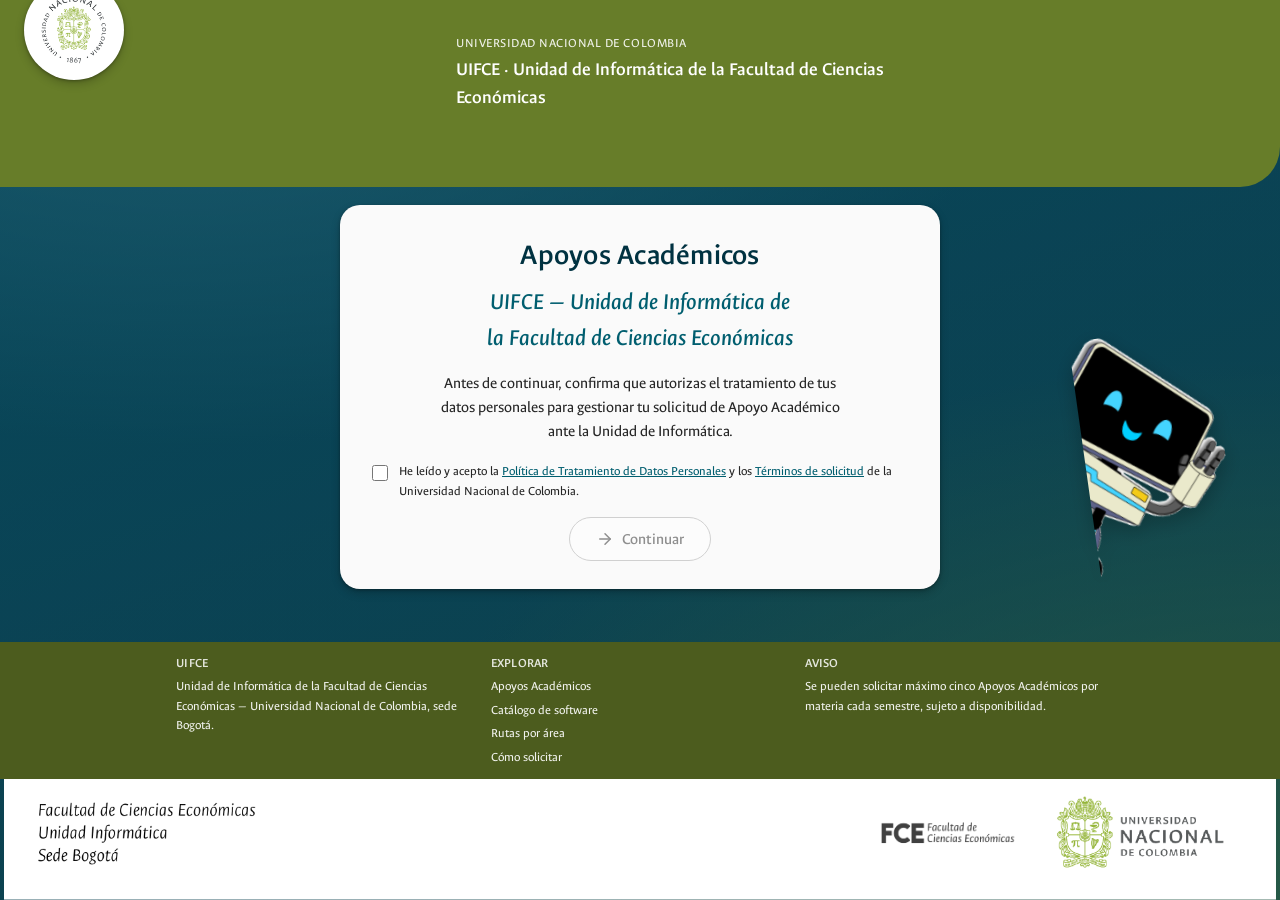
==== acceso.html @ d9b2bf28 "Sitio de Apoyos Académicos UIFCE Catálogo de 32 softwares en 9 áreas académicas, rutas por área, guí" ====
<!DOCTYPE html>
<html lang="es">
<head>
<meta charset="UTF-8">
<meta name="viewport" content="width=device-width, initial-scale=1.0">
<title>Acceso — Apoyos Académicos UIFCE</title>
<link rel="preconnect" href="https://fonts.googleapis.com">
<link href="https://fonts.googleapis.com/css2?family=Ancizar+Sans:ital,wght@0,300..700;1,300..700&display=swap" rel="stylesheet">
<link rel="stylesheet" href="acceso.css">
</head>
<body>

<div class="screen">

  <div class="bg-photo" aria-hidden="true"></div>

  <div class="header-zone">
    <div class="badge-circle">
      <img src="assets/escudo-unal.png" alt="Escudo de la Universidad Nacional de Colombia">
    </div>
    <header class="header-curve">
      <div class="header-curve-inner">
        <p class="header-kicker">Universidad Nacional de Colombia</p>
        <p class="header-name">UIFCE · Unidad de Informática de la Facultad de Ciencias Económicas</p>
      </div>
    </header>
  </div>

  <main class="card-wrap">
    <div class="card-stage">
      <img class="mascot" src="assets/uifcito.png" alt="Uifcito, la mascota de la UIFCE, saludando">
      <section class="card">
        <h1>Apoyos Académicos</h1>
        <p class="subtitle">UIFCE — Unidad de Informática de la Facultad de Ciencias Económicas</p>
        <p class="body-text">
          Antes de continuar, confirma que autorizas el tratamiento de tus datos personales
          para gestionar tu solicitud de Apoyo Académico ante la Unidad de Informática.
        </p>

        <div class="consent">
          <input type="checkbox" id="consent-checkbox">
          <label for="consent-checkbox">
            He leído y acepto la <a href="#">Política de Tratamiento de Datos Personales</a>
            y los <a href="#">Términos de solicitud</a> de la Universidad Nacional de Colombia.
          </label>
        </div>

        <button type="button" class="btn-pill" id="continue-btn" disabled>
          <svg viewBox="0 0 24 24" fill="none" stroke="currentColor" stroke-width="2" stroke-linecap="round" stroke-linejoin="round">
            <line x1="5" y1="12" x2="19" y2="12"></line>
            <polyline points="12 5 19 12 12 19"></polyline>
          </svg>
          Continuar
        </button>
      </section>
    </div>
  </main>

  <footer class="footer-login">
    <div class="footer-inner">
      <div>
        <h3>UIFCE</h3>
        <p>Unidad de Informática de la Facultad de Ciencias Económicas — Universidad Nacional de Colombia, sede Bogotá.</p>
      </div>
      <div>
        <h3>Explorar</h3>
        <ul>
          <li><a href="index.html">Apoyos Académicos</a></li>
          <li><a href="catalogo.html">Catálogo de software</a></li>
          <li><a href="rutas.html">Rutas por área</a></li>
          <li><a href="solicitar.html">Cómo solicitar</a></li>
        </ul>
      </div>
      <div>
        <h3>Aviso</h3>
        <p>Se pueden solicitar máximo cinco Apoyos Académicos por materia cada semestre, sujeto a disponibilidad.</p>
      </div>
    </div>
  </footer>

  <img class="banner-institucional" src="assets/banner-institucional.svg" alt="UIFCE — Unidad de Informática, Facultad de Ciencias Económicas, Universidad Nacional de Colombia, sede Bogotá">

</div>

<script src="acceso.js"></script>
</body>
</html>
---- acceso.css ----
/* ============================================================
   UIFCE · Apoyos Académicos — pantalla de acceso
   Sistema de tokens propio de esta pantalla (deliberadamente
   distinto del resto del sitio): réplica fiel de un lenguaje
   visual de login/landing institucional — olive + teal, tarjeta
   flotante, header curvo, insignia circular, botón píldora.
   ============================================================ */

:root {
  /* Paleta */
  --brand-olive: #677d29;
  --brand-olive-deep: #4c5c1e;
  --text-title: #003241;
  --text-subtitle: #005e6f;
  --overlay-tint: #00566f80;
  --surface-card: #fafafa;
  --surface-page: #f6f6f6;
  --border-muted: #a7a7a7;
  --text-body: #262626;

  /* Semánticos (estado, no marca) */
  --success-1: #19784b;
  --success-2: #36b377;
  --warning-1: #d49d00;
  --warning-2: #f2bf2e;
  --error-1: #aa0c00;
  --error-2: #ff1200;
  --info-1: #016d84;
  --info-2: #2bb4cb;

  --font-brand: "Ancizar Sans", "Inter", system-ui, -apple-system, "Segoe UI", sans-serif;
  --shadow-card: 0 1px 3px rgba(0, 0, 0, 0.3), 0 4px 10px rgba(0, 0, 0, 0.2);
}

* { box-sizing: border-box; }

html, body {
  margin: 0;
  min-height: 100%;
  background: var(--surface-page);
  color: var(--text-body);
  font-family: var(--font-brand);
  font-size: 16px;
  font-weight: 400;
  line-height: 1.5;
}

/* ============================================================
   Lienzo de pantalla completa
   ============================================================ */

.screen {
  position: relative;
  min-height: 100vh;
  display: flex;
  flex-direction: column;
  overflow-x: hidden;
}

/* Fondo fotográfico + overlay de color al 50% de alpha.
   Sustituye por una imagen real de campus con:
   background-image: linear-gradient(var(--overlay-tint), var(--overlay-tint)), url("tu-foto.jpg");
   Mientras tanto, un degradado en la misma paleta simula la
   atmósfera sin usar una fotografía de origen desconocido. */
.bg-photo {
  position: absolute;
  inset: 0;
  z-index: 0;
  background-image:
    linear-gradient(var(--overlay-tint), var(--overlay-tint)),
    radial-gradient(120% 90% at 15% 0%, #3a5f6b 0%, transparent 55%),
    radial-gradient(120% 100% at 100% 100%, var(--brand-olive-deep) 0%, transparent 60%),
    linear-gradient(160deg, #0d3b47 0%, #14303a 45%, #1c2b22 100%);
}

/* ============================================================
   Header curvo
   ============================================================ */

.header-zone {
  position: relative;
  z-index: 1;
}

.header-curve {
  background: var(--brand-olive);
  border-radius: 0 0 40px 0;
  padding: 34px 24px 74px;
  margin-bottom: -34px;
}

.header-curve-inner {
  max-width: 600px;
  margin: 0 auto;
  padding-left: 116px;
}

.header-kicker {
  margin: 0;
  color: #fff;
  font-size: 13px;
  font-weight: 400;
  letter-spacing: 0.04em;
  text-transform: uppercase;
  opacity: 0.9;
}

.header-name {
  margin: 2px 0 0;
  color: #fff;
  font-size: 19px;
  font-weight: 600;
}

.badge-circle {
  position: absolute;
  top: -20px;
  left: 24px;
  z-index: 3;
  width: 100px;
  height: 100px;
  background: #fff;
  border-radius: 50%;
  box-shadow: var(--shadow-card);
  display: flex;
  align-items: center;
  justify-content: center;
}

.badge-circle img {
  width: 76px;
  height: 76px;
  object-fit: contain;
}

/* ============================================================
   Tarjeta central
   ============================================================ */

.card-wrap {
  position: relative;
  z-index: 2;
  flex: 1;
  display: flex;
  align-items: center;
  justify-content: center;
  padding: 16px;
}

.card-stage {
  position: relative;
  width: 100%;
  max-width: 600px;
}

/* Uifcito, la mascota de la UIFCE: saluda anclado al borde derecho
   de la pantalla, fuera de la tarjeta, para no tapar información.
   Solo aparece cuando hay espacio de sobra a los lados (escritorio
   amplio); en tablet/móvil, donde la tarjeta ocupa casi todo el
   ancho, se oculta por completo. */
.mascot {
  display: none;
}

@media (min-width: 1024px) {
  .mascot {
    display: block;
    position: fixed;
    top: 50%;
    right: 28px;
    z-index: 3;
    width: 120px;
    height: auto;
    transform: translateY(-50%) rotate(-8deg);
    filter: drop-shadow(0 6px 10px rgba(0, 0, 0, 0.25));
  }
}

@media (min-width: 1280px) {
  .mascot {
    right: 56px;
    width: 140px;
  }
}

.card {
  width: 100%;
  max-width: 600px;
  background: var(--surface-card);
  border-radius: 20px;
  box-shadow: var(--shadow-card);
  padding: 20px;
  display: flex;
  flex-direction: column;
  align-items: center;
  gap: 12px;
  text-align: center;
}

@media (min-width: 640px) {
  .card { padding: 28px; }
}

.card h1 {
  margin: 0;
  font-size: 30px;
  font-weight: 600;
  letter-spacing: 0.25px;
  color: var(--text-title);
  text-wrap: balance;
}

.card .subtitle {
  margin: -6px 0 0;
  font-size: 24px;
  font-weight: 500;
  font-style: italic;
  color: var(--text-subtitle);
  text-wrap: balance;
}

.card p.body-text {
  margin: 4px 0 0;
  max-width: 46ch;
  font-size: 16px;
  font-weight: 400;
  line-height: 1.5;
  color: var(--text-body);
}

/* ============================================================
   Checkbox de términos
   ============================================================ */

.consent {
  width: 100%;
  margin-top: 6px;
  display: flex;
  align-items: flex-start;
  gap: 8px;
  text-align: left;
}

.consent input[type="checkbox"] {
  margin-top: 3px;
  width: 16px;
  height: 16px;
  flex: 0 0 auto;
  accent-color: var(--brand-olive);
}

.consent label {
  font-size: 13px;
  color: var(--text-body);
}

.consent a {
  color: var(--text-subtitle);
  text-decoration: underline;
}

/* ============================================================
   Botón principal (píldora)
   ============================================================ */

.btn-pill {
  margin-top: 4px;
  height: 44px;
  padding: 0 26px;
  display: inline-flex;
  align-items: center;
  justify-content: center;
  gap: 8px;
  background: #fff;
  border: 0.8px solid var(--border-muted);
  border-radius: 999px;
  color: var(--text-body);
  font-family: var(--font-brand);
  font-size: 16px;
  font-weight: 500;
  cursor: pointer;
  transition: border-color 0.15s ease, opacity 0.15s ease, transform 0.1s ease;
}

.btn-pill:hover:not(:disabled) {
  border-color: var(--brand-olive);
}

.btn-pill:active:not(:disabled) {
  transform: scale(0.98);
}

.btn-pill:disabled {
  opacity: 0.5;
  cursor: not-allowed;
}

.btn-pill svg {
  width: 18px;
  height: 18px;
  flex: 0 0 auto;
}

/* ============================================================
   Footer
   ============================================================ */

.footer-login {
  position: relative;
  z-index: 1;
  margin-top: auto;
  background: var(--brand-olive-deep);
  color: #fff;
}

.footer-inner {
  max-width: 960px;
  margin: 0 auto;
  padding: 12px 16px;
  display: grid;
  grid-template-columns: repeat(3, 1fr);
  gap: 16px;
  font-size: 13px;
  font-weight: 400;
}

.footer-inner h3 {
  margin: 0 0 4px;
  font-size: 13px;
  font-weight: 600;
  letter-spacing: 0.02em;
  text-transform: uppercase;
  opacity: 0.85;
}

.footer-inner p,
.footer-inner ul {
  margin: 0;
  opacity: 0.92;
}

.footer-inner ul {
  list-style: none;
  padding: 0;
  display: flex;
  flex-direction: column;
  gap: 4px;
}

.footer-inner a {
  color: #fff;
  text-decoration: none;
}

.footer-inner a:hover {
  text-decoration: underline;
}

/* ============================================================
   Banner institucional
   ============================================================ */

.banner-institucional {
  position: relative;
  z-index: 1;
  display: block;
  width: 100%;
  height: auto;
}

/* ============================================================
   Responsive
   ============================================================ */

@media (max-width: 640px) {
  .footer-inner {
    grid-template-columns: 1fr;
  }

  .header-curve-inner {
    padding-left: 0;
    padding-top: 56px;
  }
}
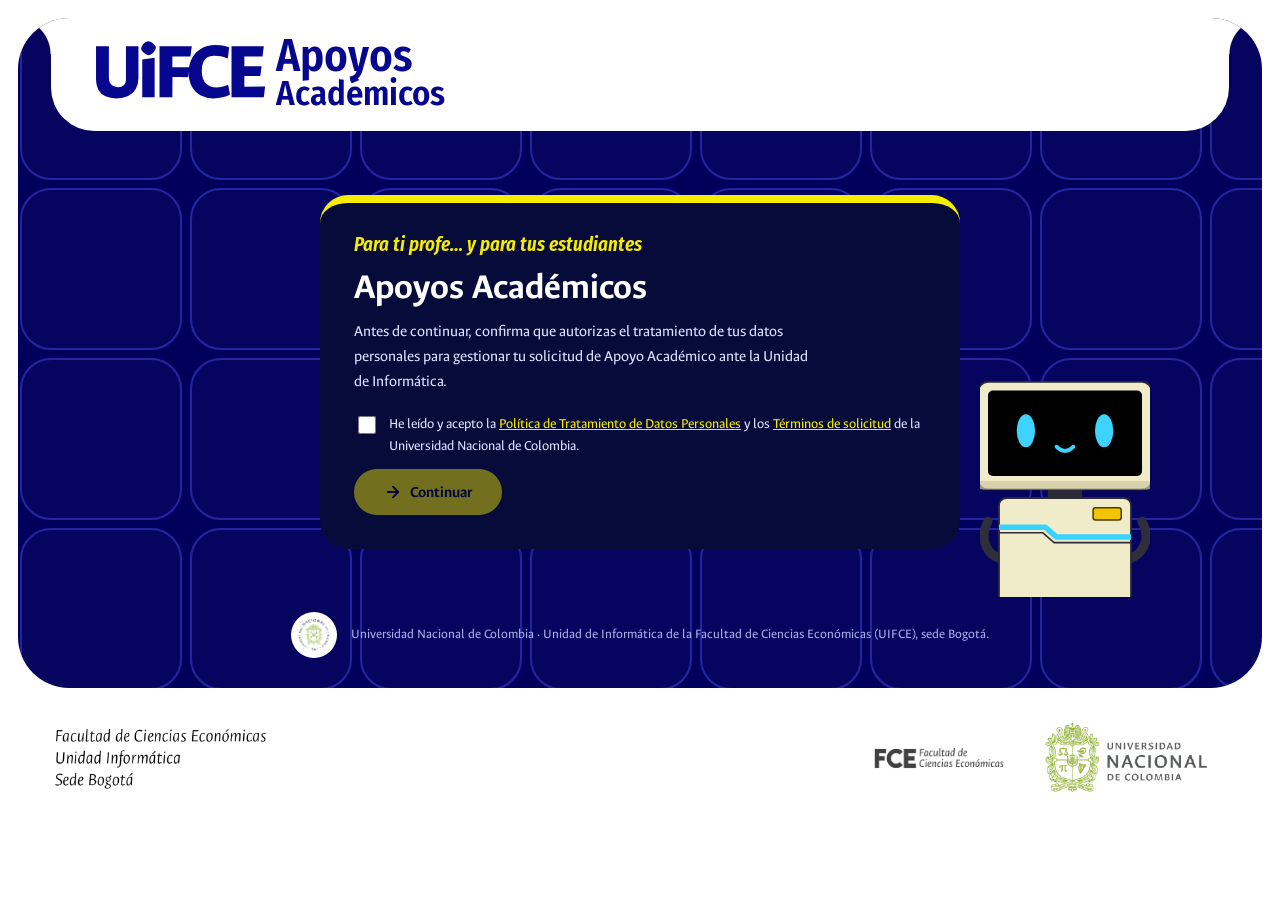
==== commit 06aa5cc0: "Rediseña el sitio con la línea gráfica de la cartelera Panel índigo con retícula, tarjetas azul noch" ====
--- a/acceso.html
+++ b/acceso.html
@@ -4,83 +4,47 @@
 <meta charset="UTF-8">
 <meta name="viewport" content="width=device-width, initial-scale=1.0">
 <title>Acceso — Apoyos Académicos UIFCE</title>
+<meta name="description" content="Acceso al sitio de Apoyos Académicos de la UIFCE.">
+<meta name="theme-color" content="#00005c">
 <link rel="preconnect" href="https://fonts.googleapis.com">
-<link href="https://fonts.googleapis.com/css2?family=Ancizar+Sans:ital,wght@0,300..700;1,300..700&display=swap" rel="stylesheet">
-<link rel="stylesheet" href="acceso.css">
+<link rel="preconnect" href="https://fonts.gstatic.com" crossorigin>
+<link href="https://fonts.googleapis.com/css2?family=Ancizar+Sans:ital,wght@0,300..700;1,300..700&family=Fira+Sans+Condensed:wght@500;600;700&family=Fira+Sans+Extra+Condensed:ital,wght@0,400;0,700;1,400;1,500;1,600;1,700&display=swap" rel="stylesheet">
+<link rel="stylesheet" href="styles.css">
 </head>
 <body>
+<div class="poster">
 
-<div class="screen">
+  <header class="poster-top" style="grid-template-columns:1fr">
+    <a class="logo-tab" href="acceso.html" aria-label="UiFCE — Apoyos Académicos">
+      <span class="logo-mark">UiFCE</span>
+      <span class="logo-sub"><span>Apoyos</span><span>Académicos</span></span>
+    </a>
+  </header>
 
-  <div class="bg-photo" aria-hidden="true"></div>
+  <main class="gate">
+    <section class="card gate-card" style="--accent:var(--yellow)">
+      <p class="kicker">Para ti profe… y para tus estudiantes</p>
+      <h1>Apoyos Académicos</h1>
+      <p class="body-text">Antes de continuar, confirma que autorizas el tratamiento de tus datos personales para gestionar tu solicitud de Apoyo Académico ante la Unidad de Informática.</p>
 
-  <div class="header-zone">
-    <div class="badge-circle">
-      <img src="assets/escudo-unal.png" alt="Escudo de la Universidad Nacional de Colombia">
-    </div>
-    <header class="header-curve">
-      <div class="header-curve-inner">
-        <p class="header-kicker">Universidad Nacional de Colombia</p>
-        <p class="header-name">UIFCE · Unidad de Informática de la Facultad de Ciencias Económicas</p>
+      <div class="consent">
+        <input type="checkbox" id="consent-checkbox">
+        <label for="consent-checkbox">He leído y acepto la <a href="#">Política de Tratamiento de Datos Personales</a> y los <a href="#">Términos de solicitud</a> de la Universidad Nacional de Colombia.</label>
       </div>
-    </header>
-  </div>
 
-  <main class="card-wrap">
-    <div class="card-stage">
-      <img class="mascot" src="assets/uifcito.png" alt="Uifcito, la mascota de la UIFCE, saludando">
-      <section class="card">
-        <h1>Apoyos Académicos</h1>
-        <p class="subtitle">UIFCE — Unidad de Informática de la Facultad de Ciencias Económicas</p>
-        <p class="body-text">
-          Antes de continuar, confirma que autorizas el tratamiento de tus datos personales
-          para gestionar tu solicitud de Apoyo Académico ante la Unidad de Informática.
-        </p>
-
-        <div class="consent">
-          <input type="checkbox" id="consent-checkbox">
-          <label for="consent-checkbox">
-            He leído y acepto la <a href="#">Política de Tratamiento de Datos Personales</a>
-            y los <a href="#">Términos de solicitud</a> de la Universidad Nacional de Colombia.
-          </label>
-        </div>
-
-        <button type="button" class="btn-pill" id="continue-btn" disabled>
-          <svg viewBox="0 0 24 24" fill="none" stroke="currentColor" stroke-width="2" stroke-linecap="round" stroke-linejoin="round">
-            <line x1="5" y1="12" x2="19" y2="12"></line>
-            <polyline points="12 5 19 12 12 19"></polyline>
-          </svg>
-          Continuar
-        </button>
-      </section>
-    </div>
+      <button type="button" class="btn-pill" id="continue-btn" disabled><svg viewBox="0 0 24 24" fill="none" stroke="currentColor" stroke-width="2.4" stroke-linecap="round" stroke-linejoin="round" aria-hidden="true"><line x1="5" y1="12" x2="19" y2="12"></line><polyline points="12 5 19 12 12 19"></polyline></svg>Continuar</button>
+    </section>
+    <div class="gate-robot" aria-hidden="true"><img src="assets/uifcito-cartelera.svg" alt=""></div>
   </main>
 
-  <footer class="footer-login">
-    <div class="footer-inner">
-      <div>
-        <h3>UIFCE</h3>
-        <p>Unidad de Informática de la Facultad de Ciencias Económicas — Universidad Nacional de Colombia, sede Bogotá.</p>
-      </div>
-      <div>
-        <h3>Explorar</h3>
-        <ul>
-          <li><a href="index.html">Apoyos Académicos</a></li>
-          <li><a href="catalogo.html">Catálogo de software</a></li>
-          <li><a href="rutas.html">Rutas por área</a></li>
-          <li><a href="solicitar.html">Cómo solicitar</a></li>
-        </ul>
-      </div>
-      <div>
-        <h3>Aviso</h3>
-        <p>Se pueden solicitar máximo cinco Apoyos Académicos por materia cada semestre, sujeto a disponibilidad.</p>
-      </div>
-    </div>
+  <footer class="panel-foot">
+    <img src="assets/escudo-unal.png" alt="Escudo de la Universidad Nacional de Colombia">
+    <p>Universidad Nacional de Colombia · Unidad de Informática de la Facultad de Ciencias Económicas (UIFCE), sede Bogotá.</p>
   </footer>
 
-  <img class="banner-institucional" src="assets/banner-institucional.svg" alt="UIFCE — Unidad de Informática, Facultad de Ciencias Económicas, Universidad Nacional de Colombia, sede Bogotá">
+</div>
 
-</div>
+<img class="banner-institucional" src="assets/banner-institucional.svg" alt="UIFCE — Unidad de Informática, Facultad de Ciencias Económicas, Universidad Nacional de Colombia, sede Bogotá">
 
 <script src="acceso.js"></script>
 </body>
--- a/styles.css
+++ b/styles.css
@@ -0,0 +1,1049 @@
+/* ============================================================
+   UIFCE · Apoyos Académicos — línea gráfica de la cartelera
+   Panel índigo con retícula de cuadros redondeados, tarjetas
+   azul noche con borde superior de color por área, pestaña blanca
+   con el logo UiFCE, textos amarillos en cursiva condensada y
+   pasos numerados en cuadros violeta. Mascota Uifcito al pie.
+   ============================================================ */
+
+:root {
+  /* Paleta de la cartelera */
+  --poster-bg: #00005c;
+  --card: #070b3a;
+  --card-hover: #0b1150;
+  --line: rgba(255, 255, 255, 0.16);
+  --yellow: #f5ec00;
+  --step: #5d5cf0;
+  --logo: #06068f;
+  --text: #ffffff;
+  --text-soft: #dadeff;
+  --text-muted: #a5abe8;
+
+  /* Un color por área académica (borde superior de cada tarjeta) */
+  --c-docencia: #17a9ea;
+  --c-analisis: #f07a3b;
+  --c-gestion: #f6c21d;
+  --c-investigacion: #10a35a;
+  --c-econometria: #e3243f;
+
+  --radius-card: 28px;
+  --radius-md: 18px;
+  --radius-full: 999px;
+
+  --ease-out-strong: cubic-bezier(0.23, 1, 0.32, 1);
+  --font-brand: "Ancizar Sans", "Inter", system-ui, -apple-system, "Segoe UI", sans-serif;
+  --font-cond: "Fira Sans Extra Condensed", "Arial Narrow", "Roboto Condensed", sans-serif;
+  --font-cond-2: "Fira Sans Condensed", "Arial Narrow", "Roboto Condensed", sans-serif;
+  --gutter: clamp(8px, 1.4vw, 20px);
+}
+
+* { box-sizing: border-box; }
+
+[hidden] { display: none !important; }
+
+html, body {
+  margin: 0;
+  min-height: 100%;
+  background: #fff;
+  color: var(--text);
+  font-family: var(--font-brand);
+  font-size: 16px;
+  line-height: 1.55;
+  text-rendering: optimizeLegibility;
+}
+
+h1, h2, h3 {
+  margin: 0;
+  font-family: var(--font-brand);
+  font-weight: 700;
+  letter-spacing: 0;
+  text-wrap: balance;
+  color: var(--text);
+}
+
+p { margin: 0; }
+
+a { color: var(--yellow); }
+
+:focus-visible {
+  outline: 3px solid var(--yellow);
+  outline-offset: 3px;
+}
+
+@media (prefers-reduced-motion: reduce) {
+  *, *::before, *::after {
+    animation-duration: 0.01ms !important;
+    transition-duration: 0.01ms !important;
+    scroll-behavior: auto !important;
+  }
+}
+
+/* ============================================================
+   Panel (la "cartelera") con retícula de cuadros redondeados
+   ============================================================ */
+
+.poster {
+  position: relative;
+  width: min(1640px, 100% - 2 * var(--gutter));
+  margin: var(--gutter) auto 0;
+  padding: 0 clamp(16px, 2.6vw, 44px) clamp(20px, 2.4vw, 32px);
+  border-radius: clamp(28px, 4vw, 60px);
+  overflow: hidden;
+  color: var(--text);
+  background-color: var(--poster-bg);
+  background-image: url("data:image/svg+xml,%3Csvg xmlns='http://www.w3.org/2000/svg' width='170' height='170'%3E%3Crect x='5' y='5' width='160' height='160' rx='30' fill='%23ffffff' fill-opacity='.02' stroke='%232d2db4' stroke-opacity='.8' stroke-width='2'/%3E%3C/svg%3E");
+  background-position: -2px -4px;
+}
+
+.poster > main {
+  position: relative;
+}
+
+/* ============================================================
+   Franja superior: tarjeta · pestaña con logo · tarjeta
+   ============================================================ */
+
+.poster-top {
+  display: grid;
+  grid-template-columns: minmax(0, 1fr) auto minmax(0, 1fr);
+  gap: clamp(16px, 2.2vw, 36px);
+  align-items: start;
+}
+
+.top-card {
+  margin-top: clamp(14px, 1.4vw, 22px);
+  padding: 18px 26px 20px;
+  background: var(--card);
+  border-radius: 26px;
+}
+
+.kicker {
+  margin: 0 0 6px;
+  font-family: var(--font-cond);
+  font-style: italic;
+  font-weight: 600;
+  font-size: clamp(1.25rem, 1.6vw, 1.55rem);
+  line-height: 1.1;
+  color: var(--yellow);
+}
+
+.top-text {
+  font-family: var(--font-cond);
+  font-style: italic;
+  font-weight: 400;
+  font-size: clamp(1.1rem, 1.35vw, 1.35rem);
+  line-height: 1.25;
+  color: var(--text);
+}
+
+.top-text strong {
+  font-weight: 700;
+  color: var(--yellow);
+}
+
+/* Pestaña blanca que cuelga del borde superior, con "orejas" cóncavas */
+.logo-tab {
+  position: relative;
+  display: flex;
+  align-items: center;
+  gap: clamp(8px, 1vw, 14px);
+  padding: clamp(10px, 1.2vw, 18px) clamp(22px, 3.2vw, 52px) clamp(14px, 1.4vw, 20px);
+  background: #fff;
+  border-radius: 0 0 clamp(32px, 3.4vw, 52px) clamp(32px, 3.4vw, 52px);
+  color: var(--logo);
+  text-decoration: none;
+}
+
+.logo-tab::before,
+.logo-tab::after {
+  content: "";
+  position: absolute;
+  top: 0;
+  width: 36px;
+  height: 36px;
+  pointer-events: none;
+}
+
+.logo-tab::before {
+  right: 100%;
+  background: radial-gradient(circle at 0 100%, transparent 35px, #fff 36px);
+}
+
+.logo-tab::after {
+  left: 100%;
+  background: radial-gradient(circle at 100% 100%, transparent 35px, #fff 36px);
+}
+
+.logo-mark {
+  font-family: var(--font-brand);
+  font-weight: 700;
+  font-size: clamp(3rem, 6.2vw, 6rem);
+  line-height: 1;
+  letter-spacing: -0.04em;
+  -webkit-text-stroke: 0.03em currentColor;
+}
+
+.logo-sub {
+  display: flex;
+  flex-direction: column;
+  font-family: var(--font-cond-2);
+  font-weight: 600;
+  line-height: 0.92;
+  color: var(--logo);
+}
+
+.logo-sub span:first-child { font-size: clamp(1.9rem, 3.5vw, 3.3rem); }
+.logo-sub span:last-child  { font-size: clamp(1.45rem, 2.7vw, 2.55rem); }
+
+/* Mini pasos (¿Cómo solicitarlo?) */
+.mini-steps {
+  display: flex;
+  flex-wrap: wrap;
+  gap: 10px 22px;
+  margin: 0;
+  padding: 0;
+  list-style: none;
+}
+
+.mini-steps li {
+  display: flex;
+  align-items: center;
+  gap: 9px;
+  font-family: var(--font-cond);
+  font-style: italic;
+  font-size: clamp(1rem, 1.2vw, 1.2rem);
+  line-height: 1.1;
+  color: var(--text);
+}
+
+.step-chip {
+  flex: 0 0 auto;
+  display: grid;
+  place-items: center;
+  width: 40px;
+  height: 40px;
+  border-radius: 9px;
+  background: var(--step);
+  color: #fff;
+  font-family: var(--font-brand);
+  font-style: normal;
+  font-weight: 700;
+  font-size: 1.7rem;
+  line-height: 1;
+}
+
+/* ============================================================
+   Navegación (pastillas)
+   ============================================================ */
+
+.pill-nav {
+  display: flex;
+  flex-wrap: wrap;
+  justify-content: center;
+  gap: 10px;
+  margin: clamp(22px, 2.6vw, 36px) 0 clamp(22px, 2.4vw, 32px);
+}
+
+.pill-nav a {
+  padding: 9px 20px;
+  border: 1px solid var(--line);
+  border-radius: var(--radius-full);
+  background: var(--card);
+  color: var(--text);
+  font-size: 0.92rem;
+  font-weight: 500;
+  text-decoration: none;
+  transition: border-color 0.15s var(--ease-out-strong), transform 0.15s var(--ease-out-strong), background-color 0.15s var(--ease-out-strong);
+}
+
+.pill-nav a:hover {
+  border-color: var(--yellow);
+  transform: translateY(-1px);
+}
+
+.pill-nav a[aria-current="page"] {
+  background: var(--yellow);
+  border-color: var(--yellow);
+  color: #05053f;
+  font-weight: 700;
+}
+
+/* ============================================================
+   Tarjeta base: azul noche + borde superior de color
+   ============================================================ */
+
+.card,
+.area-card,
+.course-card,
+.track,
+.step,
+.stat,
+.info-card,
+.page-head {
+  position: relative;
+  background: var(--card);
+  color: var(--text);
+  border-top: 8px solid var(--accent, var(--yellow));
+  border-radius: var(--radius-card);
+}
+
+/* Acento por área académica (mismo orden y colores de la cartelera) */
+[data-area="Docencia y herramientas digitales"]    { --accent: var(--c-docencia);      --accent-fg: #03102e; }
+[data-area="Análisis de datos y BI"]               { --accent: var(--c-analisis);      --accent-fg: #240c00; }
+[data-area="Gestión y sistemas empresariales"]     { --accent: var(--c-gestion);       --accent-fg: #2a2000; }
+[data-area="Investigación y escritura académica"]  { --accent: var(--c-investigacion); --accent-fg: #021a0d; }
+[data-area="Econometría y programación"]           { --accent: var(--c-econometria);   --accent-fg: #fff; }
+
+/* ============================================================
+   Encabezado de página interior
+   ============================================================ */
+
+.page-head {
+  display: flex;
+  flex-direction: column;
+  gap: 8px;
+  padding: 24px 30px 28px;
+  margin-bottom: 26px;
+}
+
+.page-head h1 {
+  font-size: clamp(1.8rem, 3.2vw, 2.7rem);
+  line-height: 1.12;
+}
+
+.page-head .kicker { margin: 0; }
+
+.page-head p:last-child {
+  max-width: 78ch;
+  color: var(--text-soft);
+}
+
+.page-head a { color: var(--yellow); text-underline-offset: 2px; }
+
+/* ============================================================
+   Tarjetas de área (inicio)
+   ============================================================ */
+
+.area-grid {
+  display: grid;
+  grid-template-columns: repeat(auto-fit, minmax(230px, 1fr));
+  gap: clamp(14px, 1.6vw, 22px);
+}
+
+.area-card {
+  display: flex;
+  flex-direction: column;
+  gap: 12px;
+  padding: 22px 24px 22px;
+  color: var(--text);
+  text-decoration: none;
+  transition: transform 0.2s var(--ease-out-strong), background-color 0.2s var(--ease-out-strong);
+}
+
+.area-card:hover {
+  transform: translateY(-4px);
+  background: var(--card-hover);
+}
+
+.area-card:active { transform: translateY(0) scale(0.99); }
+
+.area-card h2 {
+  font-size: clamp(1.3rem, 1.7vw, 1.6rem);
+  line-height: 1.15;
+}
+
+.area-card p {
+  font-size: 0.97rem;
+  line-height: 1.5;
+  color: var(--text-soft);
+}
+
+.area-link {
+  margin-top: auto;
+  padding-top: 6px;
+  font-family: var(--font-cond);
+  font-style: italic;
+  font-weight: 600;
+  font-size: 1.2rem;
+  color: var(--yellow);
+}
+
+/* ============================================================
+   Cifras
+   ============================================================ */
+
+.stats {
+  display: grid;
+  grid-template-columns: repeat(4, 1fr);
+  gap: clamp(14px, 1.6vw, 22px);
+  margin-top: clamp(22px, 2.4vw, 34px);
+}
+
+.stat:nth-child(1) { --accent: var(--c-docencia); }
+.stat:nth-child(2) { --accent: var(--c-analisis); }
+.stat:nth-child(3) { --accent: var(--c-gestion); }
+.stat:nth-child(4) { --accent: var(--c-investigacion); }
+
+.stat {
+  display: flex;
+  flex-direction: column;
+  gap: 2px;
+  padding: 16px 22px 18px;
+  border-top-width: 6px;
+}
+
+.stat-value {
+  font-variant-numeric: tabular-nums;
+  font-size: 2.2rem;
+  font-weight: 700;
+  line-height: 1.1;
+  color: var(--yellow);
+}
+
+.stat-label {
+  font-family: var(--font-cond);
+  font-style: italic;
+  font-size: 1.1rem;
+  line-height: 1.15;
+  color: var(--text-soft);
+}
+
+/* ============================================================
+   Información (qué son / quiénes / consideraciones)
+   ============================================================ */
+
+.info-section {
+  margin-top: clamp(34px, 4vw, 56px);
+}
+
+.info-section > .kicker { margin-bottom: 2px; }
+
+.info-section > h2 {
+  font-size: clamp(1.5rem, 2.4vw, 2rem);
+  margin-bottom: 18px;
+}
+
+.info-lead {
+  padding: 22px 28px 26px;
+  max-width: none;
+  color: var(--text-soft);
+}
+
+.info-grid {
+  display: grid;
+  grid-template-columns: repeat(auto-fit, minmax(300px, 1fr));
+  gap: clamp(14px, 1.6vw, 22px);
+  margin-top: clamp(14px, 1.6vw, 22px);
+}
+
+.info-card {
+  padding: 22px 26px 24px;
+}
+
+.info-card:nth-child(1) { --accent: var(--c-docencia); }
+.info-card.warn         { --accent: var(--c-gestion); }
+
+.info-card h3 {
+  margin-bottom: 8px;
+  font-size: 1.2rem;
+}
+
+.info-card p,
+.info-card ul {
+  color: var(--text-soft);
+  font-size: 0.95rem;
+}
+
+.info-card ul {
+  margin: 0;
+  padding-left: 18px;
+  display: flex;
+  flex-direction: column;
+  gap: 7px;
+}
+
+.info-card li::marker { color: var(--yellow); }
+
+.cta-row {
+  display: flex;
+  flex-wrap: wrap;
+  justify-content: center;
+  gap: 12px;
+  margin-top: clamp(28px, 3vw, 44px);
+}
+
+/* ============================================================
+   Botones (píldora)
+   ============================================================ */
+
+.btn,
+.btn-pill {
+  height: 46px;
+  padding: 0 28px;
+  display: inline-flex;
+  align-items: center;
+  justify-content: center;
+  gap: 8px;
+  border: 2px solid var(--yellow);
+  border-radius: var(--radius-full);
+  background: var(--yellow);
+  color: #05053f;
+  font-family: var(--font-brand);
+  font-size: 1rem;
+  font-weight: 700;
+  text-decoration: none;
+  white-space: nowrap;
+  cursor: pointer;
+  transition: transform 0.15s var(--ease-out-strong), background-color 0.15s ease, opacity 0.15s ease;
+}
+
+.btn:hover,
+.btn-pill:hover:not(:disabled) {
+  transform: translateY(-2px);
+  background: #fff86a;
+}
+
+.btn:active,
+.btn-pill:active:not(:disabled) { transform: scale(0.98); }
+
+.btn.ghost {
+  background: transparent;
+  border-color: rgba(255, 255, 255, 0.55);
+  color: var(--text);
+}
+
+.btn.ghost:hover {
+  background: rgba(255, 255, 255, 0.08);
+  border-color: var(--yellow);
+}
+
+.btn-pill:disabled {
+  opacity: 0.45;
+  cursor: not-allowed;
+}
+
+.btn svg,
+.btn-pill svg {
+  width: 18px;
+  height: 18px;
+  flex: 0 0 auto;
+}
+
+/* ============================================================
+   Catálogo: filtros y tarjetas de software
+   ============================================================ */
+
+.toolbar {
+  display: flex;
+  flex-wrap: wrap;
+  gap: 12px;
+}
+
+.toolbar input[type="search"],
+.toolbar select {
+  height: 46px;
+  padding: 0 20px;
+  border: 1px solid rgba(255, 255, 255, 0.35);
+  border-radius: var(--radius-full);
+  background: var(--card);
+  color: var(--text);
+  font-family: var(--font-brand);
+  font-size: 0.95rem;
+  transition: border-color 0.15s var(--ease-out-strong);
+}
+
+.toolbar input[type="search"]::placeholder { color: var(--text-muted); }
+
+.toolbar input[type="search"]:hover,
+.toolbar select:hover,
+.toolbar input[type="search"]:focus,
+.toolbar select:focus {
+  border-color: var(--yellow);
+}
+
+.toolbar input[type="search"] { flex: 1 1 260px; }
+.toolbar select { flex: 0 1 320px; }
+.toolbar select option { background: var(--card); color: var(--text); }
+
+.result-count {
+  margin: 14px 4px 0;
+  font-family: var(--font-cond);
+  font-style: italic;
+  font-size: 1.15rem;
+  color: var(--text-soft);
+}
+
+.course-grid {
+  display: grid;
+  grid-template-columns: repeat(auto-fill, minmax(310px, 1fr));
+  gap: clamp(14px, 1.6vw, 22px);
+  margin-top: 14px;
+}
+
+.course-card {
+  display: flex;
+  flex-direction: column;
+  gap: 10px;
+  padding: 20px 24px 24px;
+}
+
+.card-eyebrow {
+  margin: 0;
+  display: flex;
+  flex-wrap: wrap;
+  gap: 6px;
+  align-items: center;
+}
+
+.area-tag {
+  display: inline-flex;
+  align-items: center;
+  padding: 3px 12px;
+  border-radius: var(--radius-full);
+  background: var(--accent, var(--yellow));
+  color: var(--accent-fg, #05053f);
+  font-size: 0.73rem;
+  font-weight: 700;
+  letter-spacing: 0.01em;
+}
+
+.card-title {
+  font-size: 1.4rem;
+  line-height: 1.2;
+}
+
+.card-desc {
+  margin-top: -2px;
+  font-size: 0.92rem;
+  color: var(--text-soft);
+}
+
+.card-meta {
+  margin: 4px 0 0;
+  padding-top: 12px;
+  border-top: 1px solid var(--line);
+  display: flex;
+  flex-direction: column;
+  gap: 10px;
+}
+
+.card-meta > div {
+  display: flex;
+  flex-direction: column;
+  gap: 2px;
+  font-size: 0.9rem;
+}
+
+.card-meta dt {
+  font-family: var(--font-cond);
+  font-style: italic;
+  font-weight: 600;
+  font-size: 1.08rem;
+  line-height: 1.1;
+  color: var(--yellow);
+}
+
+.card-meta dd {
+  margin: 0;
+  color: var(--text);
+}
+
+.no-results {
+  margin-top: 28px;
+  padding: 24px;
+  text-align: center;
+  color: var(--text-soft);
+  background: var(--card);
+  border-radius: var(--radius-card);
+}
+
+/* ============================================================
+   Rutas por área
+   ============================================================ */
+
+.track-grid {
+  display: grid;
+  grid-template-columns: repeat(auto-fit, minmax(230px, 1fr));
+  gap: clamp(14px, 1.6vw, 22px);
+}
+
+.track {
+  padding: 22px 24px 26px;
+}
+
+.track-name {
+  margin-bottom: 8px;
+  font-size: clamp(1.3rem, 1.7vw, 1.6rem);
+  line-height: 1.15;
+}
+
+.track-count {
+  margin-left: 4px;
+  font-family: var(--font-cond);
+  font-style: italic;
+  font-weight: 600;
+  font-size: 1.15rem;
+  color: var(--yellow);
+}
+
+.track-desc {
+  margin-bottom: 14px;
+  font-size: 0.95rem;
+  line-height: 1.5;
+  color: var(--text-soft);
+}
+
+.track ul {
+  margin: 0;
+  padding: 14px 0 0;
+  border-top: 1px solid var(--line);
+  list-style: none;
+  display: flex;
+  flex-direction: column;
+  gap: 8px;
+}
+
+.track li {
+  display: flex;
+  align-items: center;
+  gap: 10px;
+  font-size: 0.97rem;
+  color: var(--text);
+}
+
+.track li::before {
+  content: "";
+  flex: 0 0 auto;
+  width: 9px;
+  height: 9px;
+  border-radius: 3px;
+  background: var(--accent);
+}
+
+/* ============================================================
+   Pasos (cómo solicitar)
+   ============================================================ */
+
+.steps {
+  display: flex;
+  flex-direction: column;
+  gap: clamp(14px, 1.6vw, 20px);
+}
+
+.step {
+  --accent: var(--step);
+  display: flex;
+  gap: 20px;
+  padding: 22px 28px 24px;
+}
+
+.step-num {
+  flex: 0 0 auto;
+  display: grid;
+  place-items: center;
+  width: 48px;
+  height: 48px;
+  border-radius: 11px;
+  background: var(--step);
+  color: #fff;
+  font-weight: 700;
+  font-size: 1.8rem;
+  line-height: 1;
+}
+
+.step-body h3 { font-size: 1.25rem; }
+
+.step-body p {
+  margin-top: 6px;
+  font-size: 0.97rem;
+  color: var(--text-soft);
+}
+
+.step-body ul {
+  margin: 10px 0 0;
+  padding-left: 18px;
+  display: flex;
+  flex-direction: column;
+  gap: 5px;
+  font-size: 0.95rem;
+  color: var(--text-soft);
+}
+
+.step-body li::marker { color: var(--yellow); }
+
+.step-body ul.two-col {
+  display: block;
+  columns: 2;
+  column-gap: 28px;
+}
+
+.step-body ul.two-col li { margin-bottom: 5px; break-inside: avoid; }
+
+.note {
+  margin-top: clamp(20px, 2.4vw, 30px);
+  padding: 18px 26px;
+  border: 1px solid var(--line);
+  border-radius: var(--radius-card);
+  background: var(--card);
+  font-family: var(--font-cond);
+  font-style: italic;
+  font-size: 1.15rem;
+  line-height: 1.3;
+  color: var(--text-soft);
+}
+
+/* ============================================================
+   Pie de la cartelera: dudas + ¡Solicítalo aquí!
+   ============================================================ */
+
+.poster-bottom {
+  display: grid;
+  grid-template-columns: minmax(0, 1fr) minmax(0, 1.05fr);
+  gap: clamp(16px, 2vw, 34px);
+  align-items: end;
+  margin-top: clamp(40px, 4.4vw, 72px);
+}
+
+.help-card {
+  display: flex;
+  align-items: center;
+  gap: clamp(14px, 2vw, 30px);
+  padding: 22px 28px;
+  background: var(--card);
+  border-radius: 26px;
+}
+
+.help-card .kicker {
+  flex: 0 0 clamp(150px, 14vw, 200px);
+  margin: 0;
+}
+
+.help-text {
+  font-family: var(--font-cond);
+  font-style: italic;
+  font-size: clamp(1.05rem, 1.3vw, 1.3rem);
+  line-height: 1.3;
+  color: var(--text);
+}
+
+.help-text strong { font-weight: 700; font-style: normal; }
+
+.help-text a { color: var(--text); text-underline-offset: 2px; }
+
+.cta-card {
+  position: relative;
+  display: flex;
+  align-items: center;
+  gap: clamp(14px, 1.6vw, 24px);
+  min-height: 190px;
+  padding: 24px 250px 24px 30px;
+  background: var(--card);
+  border-radius: 30px;
+}
+
+.cta-copy { flex: 1 1 auto; min-width: 0; }
+
+.cta-title {
+  font-family: var(--font-cond);
+  font-style: italic;
+  font-weight: 700;
+  font-size: clamp(2rem, 3vw, 2.8rem);
+  line-height: 1;
+  color: var(--yellow);
+}
+
+.cta-text {
+  margin-top: 8px;
+  font-family: var(--font-cond);
+  font-style: italic;
+  font-size: clamp(1rem, 1.15vw, 1.15rem);
+  line-height: 1.25;
+  color: var(--text-soft);
+}
+
+/* Recuadro blanco del QR: enlaza al formulario de solicitudes */
+.qr-box {
+  flex: 0 0 auto;
+  display: flex;
+  flex-direction: column;
+  align-items: center;
+  justify-content: center;
+  gap: 8px;
+  width: clamp(120px, 11vw, 160px);
+  aspect-ratio: 1;
+  padding: 10px;
+  border-radius: 18px;
+  background: #fff;
+  color: var(--logo);
+  font-size: 0.82rem;
+  font-weight: 700;
+  line-height: 1.2;
+  text-align: center;
+  text-decoration: none;
+  transition: transform 0.2s var(--ease-out-strong);
+}
+
+.qr-box:hover { transform: scale(1.04); }
+
+.qr-box svg {
+  width: 38px;
+  height: 38px;
+}
+
+.qr-box img {
+  width: 100%;
+  height: 100%;
+  object-fit: contain;
+}
+
+/* Uifcito: la cabeza asoma sobre la tarjeta y el cuerpo queda recortado */
+.cta-robot {
+  position: absolute;
+  right: 20px;
+  top: -52px;
+  bottom: 0;
+  width: 200px;
+  overflow: hidden;
+  border-radius: 0 0 30px 0;
+  pointer-events: none;
+}
+
+.cta-robot img {
+  display: block;
+  width: 100%;
+  height: 100%;
+}
+
+/* Cierre institucional dentro del panel */
+.panel-foot {
+  display: flex;
+  align-items: center;
+  justify-content: center;
+  gap: 14px;
+  margin-top: clamp(26px, 3vw, 40px);
+  color: var(--text-muted);
+  font-size: 0.85rem;
+  text-align: left;
+}
+
+.panel-foot img {
+  flex: 0 0 auto;
+  width: 46px;
+  height: 46px;
+  padding: 5px;
+  border-radius: 50%;
+  background: #fff;
+  object-fit: contain;
+}
+
+.panel-foot a { color: var(--text-soft); }
+
+.banner-institucional {
+  display: block;
+  width: min(1640px, 100% - 2 * var(--gutter));
+  height: auto;
+  margin: var(--gutter) auto;
+}
+
+/* ============================================================
+   Pantalla de acceso
+   ============================================================ */
+
+.gate {
+  position: relative;
+  display: flex;
+  justify-content: center;
+  padding: clamp(34px, 5vw, 70px) 0 clamp(10px, 2vw, 24px);
+}
+
+.gate-card {
+  --accent: var(--yellow);
+  position: relative;
+  width: min(100%, 640px);
+  padding: 30px 34px 34px;
+  display: flex;
+  flex-direction: column;
+  align-items: flex-start;
+  gap: 12px;
+}
+
+.gate-card h1 {
+  font-size: clamp(1.7rem, 3vw, 2.3rem);
+  line-height: 1.12;
+}
+
+.gate-card .kicker { margin: 0; }
+
+.gate-card .body-text {
+  max-width: 52ch;
+  color: var(--text-soft);
+}
+
+.consent {
+  width: 100%;
+  margin-top: 6px;
+  display: flex;
+  align-items: flex-start;
+  gap: 10px;
+  text-align: left;
+}
+
+.consent input[type="checkbox"] {
+  flex: 0 0 auto;
+  width: 18px;
+  height: 18px;
+  margin-top: 3px;
+  accent-color: var(--yellow);
+}
+
+.consent label {
+  font-size: 0.9rem;
+  color: var(--text-soft);
+}
+
+.gate-robot {
+  display: none;
+}
+
+@media (min-width: 1100px) {
+  .gate-robot {
+    display: block;
+    position: absolute;
+    right: calc(50% - 320px - 190px);
+    bottom: -24px;
+    width: 170px;
+    height: 220px;
+    overflow: hidden;
+    pointer-events: none;
+  }
+
+  .gate-robot img { display: block; width: 100%; height: 100%; }
+}
+
+/* ============================================================
+   Responsive
+   ============================================================ */
+
+@media (max-width: 1080px) {
+  .poster-top { grid-template-columns: 1fr; }
+  .logo-tab { order: -1; justify-self: center; }
+  .top-card { margin-top: 0; }
+  .poster-bottom { grid-template-columns: 1fr; gap: 64px; }
+  .stats { grid-template-columns: repeat(2, 1fr); }
+}
+
+@media (max-width: 640px) {
+  .poster { padding-left: 14px; padding-right: 14px; }
+  .logo-tab::before, .logo-tab::after { display: none; }
+  .top-card { padding: 16px 20px 18px; }
+  .page-head { padding: 20px 22px 24px; }
+  .step { flex-direction: column; gap: 12px; padding: 20px 22px 22px; }
+  .step-body ul.two-col { columns: 1; }
+  .help-card { flex-direction: column; align-items: flex-start; gap: 8px; }
+  .help-card .kicker { flex: none; }
+  .cta-card { flex-direction: column; align-items: flex-start; padding: 24px 24px 150px; }
+  .cta-robot { right: 12px; width: 150px; top: auto; height: 190px; border-radius: 0 0 30px 0; }
+  .qr-box { width: 130px; }
+  .panel-foot { flex-direction: column; text-align: center; }
+  .gate-card { padding: 24px 22px 28px; }
+}
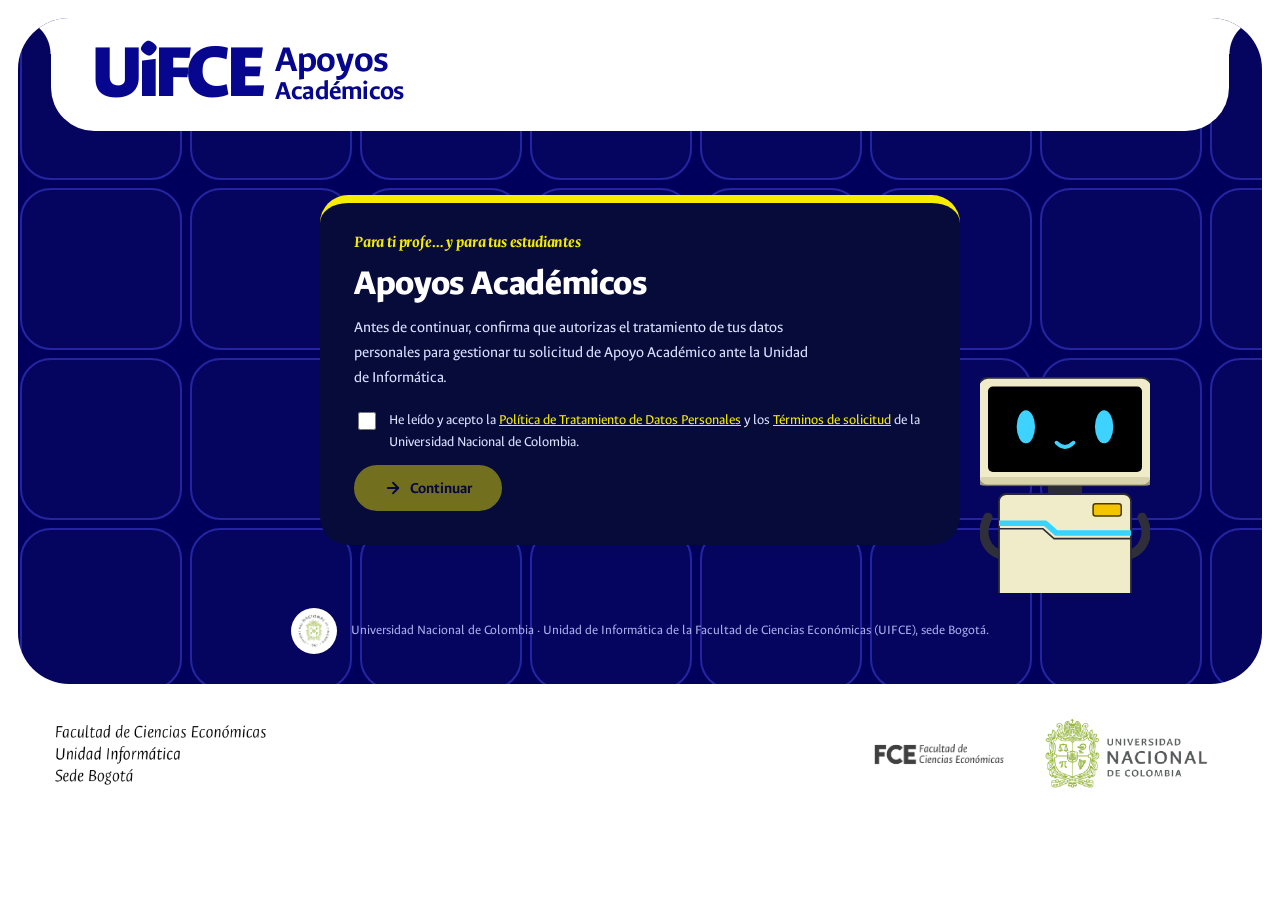
==== commit e5966f64: "Catálogo con fichas y logos, logo oficial UIFCE, paso 4 y tipografía Ancizar - Catálogo: fichas cuad" ====
--- a/acceso.html
+++ b/acceso.html
@@ -8,7 +8,7 @@
 <meta name="theme-color" content="#00005c">
 <link rel="preconnect" href="https://fonts.googleapis.com">
 <link rel="preconnect" href="https://fonts.gstatic.com" crossorigin>
-<link href="https://fonts.googleapis.com/css2?family=Ancizar+Sans:ital,wght@0,300..700;1,300..700&family=Fira+Sans+Condensed:wght@500;600;700&family=Fira+Sans+Extra+Condensed:ital,wght@0,400;0,700;1,400;1,500;1,600;1,700&display=swap" rel="stylesheet">
+<link href="https://fonts.googleapis.com/css2?family=Ancizar+Sans:ital,wght@0,100..900;1,100..900&family=Ancizar+Serif:ital,wght@1,300..900&display=swap" rel="stylesheet">
 <link rel="stylesheet" href="styles.css">
 </head>
 <body>
@@ -16,8 +16,8 @@
 
   <header class="poster-top" style="grid-template-columns:1fr">
     <a class="logo-tab" href="acceso.html" aria-label="UiFCE — Apoyos Académicos">
-      <span class="logo-mark">UiFCE</span>
-      <span class="logo-sub"><span>Apoyos</span><span>Académicos</span></span>
+      <span class="tab-face tab-title"><span class="logo-mark">UiFCE</span><span class="logo-sub"><span>Apoyos</span><span>Académicos</span></span></span>
+      <span class="tab-face tab-official" role="img" aria-label="Logo oficial de la UIFCE: Unidad de Informática de la Facultad de Ciencias Económicas"></span>
     </a>
   </header>
 
--- a/styles.css
+++ b/styles.css
@@ -4,6 +4,8 @@
    azul noche con borde superior de color por área, pestaña blanca
    con el logo UiFCE, textos amarillos en cursiva condensada y
    pasos numerados en cuadros violeta. Mascota Uifcito al pie.
+   Tipografía: Ancizar Sans (texto, títulos, logo) y Ancizar Serif
+   itálica (textos amarillos y de apoyo).
    ============================================================ */
 
 :root {
@@ -32,8 +34,7 @@
 
   --ease-out-strong: cubic-bezier(0.23, 1, 0.32, 1);
   --font-brand: "Ancizar Sans", "Inter", system-ui, -apple-system, "Segoe UI", sans-serif;
-  --font-cond: "Fira Sans Extra Condensed", "Arial Narrow", "Roboto Condensed", sans-serif;
-  --font-cond-2: "Fira Sans Condensed", "Arial Narrow", "Roboto Condensed", sans-serif;
+  --font-accent: "Ancizar Serif", Georgia, serif;
   --gutter: clamp(8px, 1.4vw, 20px);
 }
 
@@ -119,7 +120,7 @@
 
 .kicker {
   margin: 0 0 6px;
-  font-family: var(--font-cond);
+  font-family: var(--font-accent);
   font-style: italic;
   font-weight: 600;
   font-size: clamp(1.25rem, 1.6vw, 1.55rem);
@@ -128,7 +129,7 @@
 }
 
 .top-text {
-  font-family: var(--font-cond);
+  font-family: var(--font-accent);
   font-style: italic;
   font-weight: 400;
   font-size: clamp(1.1rem, 1.35vw, 1.35rem);
@@ -144,14 +145,54 @@
 /* Pestaña blanca que cuelga del borde superior, con "orejas" cóncavas */
 .logo-tab {
   position: relative;
-  display: flex;
-  align-items: center;
-  gap: clamp(8px, 1vw, 14px);
+  display: grid;
   padding: clamp(10px, 1.2vw, 18px) clamp(22px, 3.2vw, 52px) clamp(14px, 1.4vw, 20px);
   background: #fff;
   border-radius: 0 0 clamp(32px, 3.4vw, 52px) clamp(32px, 3.4vw, 52px);
   color: var(--logo);
   text-decoration: none;
+}
+
+/* La pestaña alterna entre el título y el logo oficial de la UIFCE */
+.tab-face {
+  grid-area: 1 / 1;
+  display: flex;
+  align-items: center;
+  gap: clamp(8px, 1vw, 14px);
+}
+
+.tab-title { animation: tab-title 12s ease-in-out infinite; }
+
+.tab-official {
+  position: relative;
+  opacity: 0;
+  animation: tab-official 12s ease-in-out infinite;
+}
+
+.tab-official::before {
+  content: "";
+  position: absolute;
+  inset: calc(-1 * clamp(6px, 0.9vw, 14px)) -8px calc(-1 * clamp(8px, 1vw, 16px));
+  background: var(--logo);
+  -webkit-mask: url("assets/logo-uifce.png") center / contain no-repeat;
+  mask: url("assets/logo-uifce.png") center / contain no-repeat;
+}
+
+@keyframes tab-title {
+  0%, 42% { opacity: 1; }
+  50%, 92% { opacity: 0; }
+  100% { opacity: 1; }
+}
+
+@keyframes tab-official {
+  0%, 42% { opacity: 0; }
+  50%, 92% { opacity: 1; }
+  100% { opacity: 0; }
+}
+
+@media (prefers-reduced-motion: reduce) {
+  .tab-title, .tab-official { animation: none !important; }
+  .tab-official { opacity: 0; }
 }
 
 .logo-tab::before,
@@ -186,7 +227,7 @@
 .logo-sub {
   display: flex;
   flex-direction: column;
-  font-family: var(--font-cond-2);
+  font-family: var(--font-brand);
   font-weight: 600;
   line-height: 0.92;
   color: var(--logo);
@@ -197,9 +238,9 @@
 
 /* Mini pasos (¿Cómo solicitarlo?) */
 .mini-steps {
-  display: flex;
-  flex-wrap: wrap;
-  gap: 10px 22px;
+  display: grid;
+  grid-template-columns: repeat(2, minmax(0, 1fr));
+  gap: 12px 22px;
   margin: 0;
   padding: 0;
   list-style: none;
@@ -209,7 +250,7 @@
   display: flex;
   align-items: center;
   gap: 9px;
-  font-family: var(--font-cond);
+  font-family: var(--font-accent);
   font-style: italic;
   font-size: clamp(1rem, 1.2vw, 1.2rem);
   line-height: 1.1;
@@ -274,7 +315,6 @@
 
 .card,
 .area-card,
-.course-card,
 .track,
 .step,
 .stat,
@@ -361,7 +401,7 @@
 .area-link {
   margin-top: auto;
   padding-top: 6px;
-  font-family: var(--font-cond);
+  font-family: var(--font-accent);
   font-style: italic;
   font-weight: 600;
   font-size: 1.2rem;
@@ -401,7 +441,7 @@
 }
 
 .stat-label {
-  font-family: var(--font-cond);
+  font-family: var(--font-accent);
   font-style: italic;
   font-size: 1.1rem;
   line-height: 1.15;
@@ -567,24 +607,171 @@
 
 .result-count {
   margin: 14px 4px 0;
-  font-family: var(--font-cond);
+  font-family: var(--font-accent);
   font-style: italic;
   font-size: 1.15rem;
   color: var(--text-soft);
 }
 
-.course-grid {
+/* Grupos por área + fichas cuadradas (marco amarillo, logo y nombre) */
+.course-group + .course-group { margin-top: clamp(30px, 3.4vw, 48px); }
+
+.group-title {
+  margin: 22px 0 16px;
+  font-size: clamp(1.3rem, 2vw, 1.7rem);
+  line-height: 1.15;
+}
+
+.group-title::before {
+  content: "";
+  display: inline-block;
+  margin-right: 12px;
+  vertical-align: -1px;
+  width: 16px;
+  height: 16px;
+  border-radius: 5px;
+  background: var(--accent);
+}
+
+.group-count {
+  font-family: var(--font-accent);
+  font-style: italic;
+  font-weight: 600;
+  font-size: 1.2rem;
+  color: var(--yellow);
+}
+
+.tile-grid {
   display: grid;
-  grid-template-columns: repeat(auto-fill, minmax(310px, 1fr));
+  grid-template-columns: repeat(auto-fill, minmax(190px, 1fr));
   gap: clamp(14px, 1.6vw, 22px);
-  margin-top: 14px;
-}
-
-.course-card {
+}
+
+.sw-tile {
+  display: flex;
+  flex-direction: column;
+  align-items: center;
+  justify-content: center;
+  gap: clamp(6px, 0.9vw, 12px);
+  width: 100%;
+  aspect-ratio: 1;
+  padding: clamp(8px, 1vw, 14px) clamp(8px, 1vw, 14px) clamp(12px, 1.4vw, 18px);
+  border: clamp(8px, 1vw, 13px) solid var(--yellow);
+  border-radius: clamp(24px, 2.6vw, 36px);
+  background: var(--poster-bg);
+  color: var(--text);
+  font: inherit;
+  cursor: pointer;
+  transition: transform 0.2s var(--ease-out-strong), box-shadow 0.2s var(--ease-out-strong);
+}
+
+.sw-tile:hover {
+  transform: translateY(-4px);
+  box-shadow: 0 10px 26px rgba(245, 236, 0, 0.28);
+}
+
+.sw-tile:active { transform: scale(0.98); }
+
+.sw-logo {
+  flex: 1 1 0;
+  min-height: 0;
+  width: 100%;
+  display: grid;
+  place-items: center;
+}
+
+.sw-logo img {
+  max-width: 62%;
+  max-height: 100%;
+  object-fit: contain;
+  border-radius: 10%;
+}
+
+/* Logos apaisados (suite de iconos) */
+.sw-logo img[src*="gworkspace"] { max-width: 88%; }
+
+.sw-name {
+  min-height: 2.2em;
+  display: flex;
+  align-items: center;
+  justify-content: center;
+  font-size: clamp(1rem, 1.45vw, 1.3rem);
+  font-weight: 700;
+  line-height: 1.1;
+  text-align: center;
+  text-wrap: balance;
+}
+
+/* Detalle del software (se abre al presionar la ficha) */
+.sw-dialog {
+  width: min(660px, calc(100% - 28px));
+  max-height: min(88vh, 780px);
+  padding: 0;
+  border: 0;
+  border-top: 8px solid var(--accent, var(--yellow));
+  border-radius: var(--radius-card);
+  background: var(--card);
+  color: var(--text);
+  overflow: auto;
+}
+
+.sw-dialog::backdrop {
+  background: rgba(0, 0, 40, 0.74);
+  backdrop-filter: blur(3px);
+}
+
+.dlg-head {
+  display: flex;
+  align-items: center;
+  gap: 16px;
+  padding: 20px 22px 12px 24px;
+}
+
+.dlg-logo {
+  flex: 0 0 auto;
+  display: grid;
+  place-items: center;
+  width: 78px;
+  height: 78px;
+  padding: 10px;
+  border: 5px solid var(--yellow);
+  border-radius: 20px;
+  background: var(--poster-bg);
+}
+
+.dlg-logo img {
+  max-width: 100%;
+  max-height: 100%;
+  object-fit: contain;
+}
+
+.dlg-title { flex: 1 1 auto; min-width: 0; }
+
+.dlg-close {
+  flex: 0 0 auto;
+  align-self: flex-start;
+  width: 40px;
+  height: 40px;
+  border: 1px solid var(--line);
+  border-radius: 50%;
+  background: transparent;
+  color: var(--text);
+  font-size: 1.6rem;
+  line-height: 1;
+  cursor: pointer;
+  transition: border-color 0.15s ease, background-color 0.15s ease;
+}
+
+.dlg-close:hover {
+  border-color: var(--yellow);
+  background: rgba(255, 255, 255, 0.08);
+}
+
+.dlg-body {
   display: flex;
   flex-direction: column;
   gap: 10px;
-  padding: 20px 24px 24px;
+  padding: 4px 24px 26px;
 }
 
 .card-eyebrow {
@@ -608,7 +795,7 @@
 }
 
 .card-title {
-  font-size: 1.4rem;
+  font-size: 1.5rem;
   line-height: 1.2;
 }
 
@@ -635,7 +822,7 @@
 }
 
 .card-meta dt {
-  font-family: var(--font-cond);
+  font-family: var(--font-accent);
   font-style: italic;
   font-weight: 600;
   font-size: 1.08rem;
@@ -679,7 +866,7 @@
 
 .track-count {
   margin-left: 4px;
-  font-family: var(--font-cond);
+  font-family: var(--font-accent);
   font-style: italic;
   font-weight: 600;
   font-size: 1.15rem;
@@ -709,6 +896,15 @@
   gap: 10px;
   font-size: 0.97rem;
   color: var(--text);
+}
+
+.track ul.with-logos li::before { display: none; }
+
+.mini-logo {
+  flex: 0 0 auto;
+  width: 36px;
+  height: 26px;
+  object-fit: contain;
 }
 
 .track li::before {
@@ -785,7 +981,7 @@
   border: 1px solid var(--line);
   border-radius: var(--radius-card);
   background: var(--card);
-  font-family: var(--font-cond);
+  font-family: var(--font-accent);
   font-style: italic;
   font-size: 1.15rem;
   line-height: 1.3;
@@ -819,7 +1015,7 @@
 }
 
 .help-text {
-  font-family: var(--font-cond);
+  font-family: var(--font-accent);
   font-style: italic;
   font-size: clamp(1.05rem, 1.3vw, 1.3rem);
   line-height: 1.3;
@@ -844,7 +1040,7 @@
 .cta-copy { flex: 1 1 auto; min-width: 0; }
 
 .cta-title {
-  font-family: var(--font-cond);
+  font-family: var(--font-accent);
   font-style: italic;
   font-weight: 700;
   font-size: clamp(2rem, 3vw, 2.8rem);
@@ -854,7 +1050,7 @@
 
 .cta-text {
   margin-top: 8px;
-  font-family: var(--font-cond);
+  font-family: var(--font-accent);
   font-style: italic;
   font-size: clamp(1rem, 1.15vw, 1.15rem);
   line-height: 1.25;
@@ -1026,6 +1222,7 @@
 
 @media (max-width: 1080px) {
   .poster-top { grid-template-columns: 1fr; }
+  .mini-steps { grid-template-columns: repeat(4, minmax(0, 1fr)); }
   .logo-tab { order: -1; justify-self: center; }
   .top-card { margin-top: 0; }
   .poster-bottom { grid-template-columns: 1fr; gap: 64px; }
@@ -1035,6 +1232,7 @@
 @media (max-width: 640px) {
   .poster { padding-left: 14px; padding-right: 14px; }
   .logo-tab::before, .logo-tab::after { display: none; }
+  .mini-steps { grid-template-columns: repeat(2, minmax(0, 1fr)); }
   .top-card { padding: 16px 20px 18px; }
   .page-head { padding: 20px 22px 24px; }
   .step { flex-direction: column; gap: 12px; padding: 20px 22px 22px; }
@@ -1046,4 +1244,44 @@
   .qr-box { width: 130px; }
   .panel-foot { flex-direction: column; text-align: center; }
   .gate-card { padding: 24px 22px 28px; }
-}
+  .tile-grid { grid-template-columns: repeat(2, 1fr); gap: 12px; }
+  .sw-name { font-size: 0.95rem; }
+  .dlg-head { padding: 16px 16px 8px; gap: 12px; }
+  .dlg-logo { width: 60px; height: 60px; border-width: 4px; }
+  .dlg-body { padding: 4px 16px 22px; }
+}
+
+/* ============================================================
+   Tipografía — Ancizar Sans + Ancizar Serif itálica
+   ============================================================ */
+
+h1, h2, h3 { font-weight: 800; letter-spacing: -0.01em; }
+
+/* Logo de la pestaña: peso máximo en lugar del trazo artificial */
+.logo-mark { font-weight: 900; -webkit-text-stroke: 0; letter-spacing: -0.045em; }
+.logo-sub { font-family: var(--font-brand); font-weight: 700; line-height: 0.95; letter-spacing: -0.02em; }
+.logo-sub span:first-child { font-size: clamp(1.6rem, 3vw, 2.9rem); }
+.logo-sub span:last-child  { font-size: clamp(1.15rem, 2.15vw, 2.05rem); }
+
+/* Textos de apoyo de la cartelera: cursiva en la misma familia */
+.kicker, .top-text, .mini-steps li, .stat-label, .area-link, .help-text,
+.cta-title, .cta-text, .note, .result-count, .card-meta dt, .group-count, .track-count {
+  font-family: var(--font-accent);
+  font-style: italic;
+  letter-spacing: -0.01em;
+}
+
+.kicker { font-weight: 700; font-size: clamp(1.05rem, 1.3vw, 1.3rem); }
+.top-text { font-weight: 400; font-size: clamp(0.95rem, 1.1vw, 1.1rem); line-height: 1.35; }
+.top-text strong { font-weight: 700; }
+.mini-steps li { font-weight: 500; font-size: clamp(0.82rem, 0.95vw, 0.95rem); line-height: 1.15; }
+.stat-label { font-weight: 500; font-size: 0.9rem; }
+.area-link { font-weight: 700; font-size: 1rem; }
+.help-text { font-weight: 400; font-size: clamp(0.9rem, 1.05vw, 1.02rem); line-height: 1.4; }
+.help-text strong { font-weight: 700; font-style: italic; }
+.cta-title { font-weight: 800; font-size: clamp(1.6rem, 2.4vw, 2.3rem); }
+.cta-text { font-weight: 400; font-size: clamp(0.85rem, 0.95vw, 0.95rem); line-height: 1.35; }
+.note { font-weight: 500; font-size: 1rem; }
+.result-count { font-size: 1rem; }
+.card-meta dt { font-weight: 700; font-size: 0.95rem; }
+.group-count, .track-count { font-weight: 700; font-size: 1rem; }
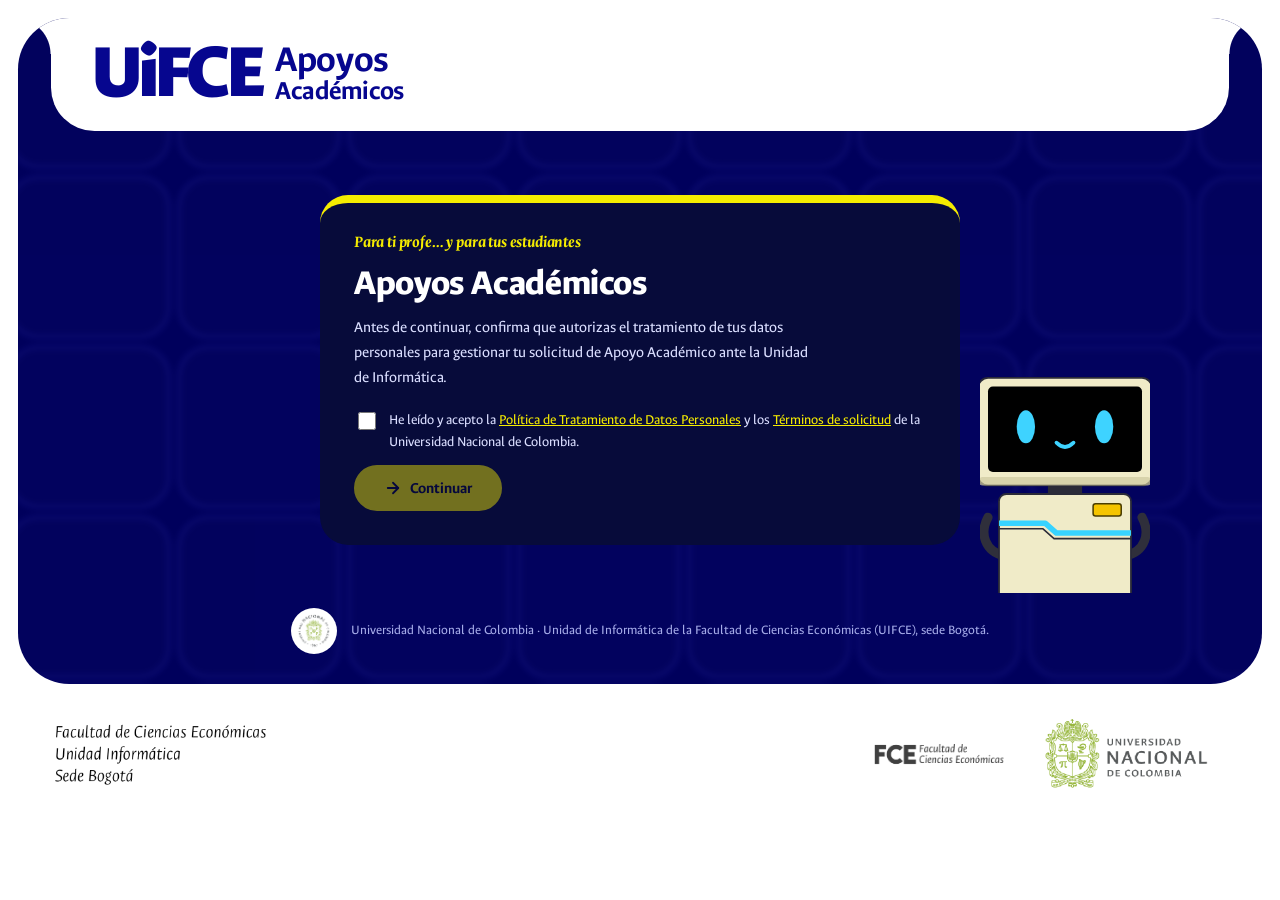
==== commit f62ded10: "Icono de la pestaña del navegador: AA de Apoyos Académicos - favicon.svg y apple-touch-icon.png (180" ====
--- a/acceso.html
+++ b/acceso.html
@@ -6,6 +6,9 @@
 <title>Acceso — Apoyos Académicos UIFCE</title>
 <meta name="description" content="Acceso al sitio de Apoyos Académicos de la UIFCE.">
 <meta name="theme-color" content="#00005c">
+<link rel="icon" href="favicon.svg" type="image/svg+xml">
+<link rel="icon" href="apple-touch-icon.png" sizes="180x180" type="image/png">
+<link rel="apple-touch-icon" href="apple-touch-icon.png">
 <link rel="preconnect" href="https://fonts.googleapis.com">
 <link rel="preconnect" href="https://fonts.gstatic.com" crossorigin>
 <link href="https://fonts.googleapis.com/css2?family=Ancizar+Sans:ital,wght@0,100..900;1,100..900&family=Ancizar+Serif:ital,wght@1,300..900&display=swap" rel="stylesheet">
--- a/styles.css
+++ b/styles.css
@@ -92,12 +92,24 @@
   overflow: hidden;
   color: var(--text);
   background-color: var(--poster-bg);
+}
+
+/* Retícula de fondo: capa propia, desenfocada y atenuada para reducir carga visual */
+.poster::before {
+  content: "";
+  position: absolute;
+  inset: -12px;
+  z-index: 0;
   background-image: url("data:image/svg+xml,%3Csvg xmlns='http://www.w3.org/2000/svg' width='170' height='170'%3E%3Crect x='5' y='5' width='160' height='160' rx='30' fill='%23ffffff' fill-opacity='.02' stroke='%232d2db4' stroke-opacity='.8' stroke-width='2'/%3E%3C/svg%3E");
   background-position: -2px -4px;
-}
-
-.poster > main {
+  filter: blur(3px);
+  opacity: 0.55;
+  pointer-events: none;
+}
+
+.poster > * {
   position: relative;
+  z-index: 1;
 }
 
 /* ============================================================
@@ -373,10 +385,17 @@
 .area-card {
   display: flex;
   flex-direction: column;
-  gap: 12px;
-  padding: 22px 24px 22px;
-  color: var(--text);
-  text-decoration: none;
+  justify-content: space-between;
+  gap: clamp(18px, 2vw, 28px);
+  min-height: clamp(180px, 15vw, 230px);
+  padding: 24px 26px 26px;
+  border-right: 0;
+  border-bottom: 0;
+  border-left: 0;
+  font: inherit;
+  text-align: left;
+  color: var(--text);
+  cursor: pointer;
   transition: transform 0.2s var(--ease-out-strong), background-color 0.2s var(--ease-out-strong);
 }
 
@@ -392,20 +411,72 @@
   line-height: 1.15;
 }
 
-.area-card p {
-  font-size: 0.97rem;
-  line-height: 1.5;
-  color: var(--text-soft);
-}
-
-.area-link {
-  margin-top: auto;
-  padding-top: 6px;
-  font-family: var(--font-accent);
-  font-style: italic;
+/* Iconografía de cada área, en el color de su borde */
+.area-icon {
+  width: clamp(60px, 5.2vw, 76px);
+  height: clamp(60px, 5.2vw, 76px);
+  fill: none;
+  stroke: var(--accent);
+  stroke-width: 2.4;
+  stroke-linecap: round;
+  stroke-linejoin: round;
+}
+
+.area-dialog .dlg-logo {
+  border-color: var(--accent);
+}
+
+.area-dialog .dlg-logo .area-icon {
+  width: 100%;
+  height: 100%;
+}
+
+.area-dialog .kicker { margin: 0 0 2px; }
+
+/* Logos de los apoyos que se dan en la categoría */
+.area-dialog .dlg-sub { margin: 8px 0 0; }
+
+.dlg-logos {
+  display: grid;
+  grid-template-columns: repeat(auto-fill, minmax(92px, 1fr));
+  gap: 14px 10px;
+  margin: 0;
+  padding: 0;
+  list-style: none;
+}
+
+.dlg-sw {
+  display: flex;
+  flex-direction: column;
+  align-items: center;
+  gap: 6px;
+  text-align: center;
+}
+
+.dlg-sw-logo {
+  display: grid;
+  place-items: center;
+  width: 68px;
+  height: 68px;
+  padding: 10px;
+  border: 4px solid var(--yellow);
+  border-radius: 18px;
+  background: var(--poster-bg);
+}
+
+.dlg-sw-logo img {
+  max-width: 100%;
+  max-height: 100%;
+  object-fit: contain;
+  border-radius: 10%;
+}
+
+.dlg-sw-name {
+  font-size: 0.78rem;
   font-weight: 600;
-  font-size: 1.2rem;
-  color: var(--yellow);
+  line-height: 1.15;
+  color: var(--text-soft);
+  text-wrap: balance;
 }
 
 /* ============================================================
@@ -471,7 +542,7 @@
 
 .info-grid {
   display: grid;
-  grid-template-columns: repeat(auto-fit, minmax(300px, 1fr));
+  grid-template-columns: repeat(auto-fit, minmax(min(300px, 100%), 1fr));
   gap: clamp(14px, 1.6vw, 22px);
   margin-top: clamp(14px, 1.6vw, 22px);
 }
@@ -614,21 +685,39 @@
 }
 
 /* Grupos por área + fichas cuadradas (marco amarillo, logo y nombre) */
-.course-group + .course-group { margin-top: clamp(30px, 3.4vw, 48px); }
+.course-group + .course-group { margin-top: 14px; }
+
+.group-summary {
+  display: flex;
+  align-items: center;
+  justify-content: space-between;
+  gap: 16px;
+  padding: 16px 24px;
+  background: var(--card);
+  border-top: 6px solid var(--accent);
+  border-radius: 24px;
+  list-style: none;
+  cursor: pointer;
+  transition: background-color 0.2s var(--ease-out-strong);
+}
+
+.group-summary::-webkit-details-marker { display: none; }
+
+.group-summary:hover { background: var(--card-hover); }
 
 .group-title {
-  margin: 22px 0 16px;
-  font-size: clamp(1.3rem, 2vw, 1.7rem);
+  margin: 0;
+  font-size: clamp(1.15rem, 1.8vw, 1.5rem);
   line-height: 1.15;
 }
 
 .group-title::before {
   content: "";
   display: inline-block;
+  width: 16px;
+  height: 16px;
   margin-right: 12px;
   vertical-align: -1px;
-  width: 16px;
-  height: 16px;
   border-radius: 5px;
   background: var(--accent);
 }
@@ -640,6 +729,23 @@
   font-size: 1.2rem;
   color: var(--yellow);
 }
+
+.group-chevron {
+  flex: 0 0 auto;
+  width: 12px;
+  height: 12px;
+  margin-right: 6px;
+  border-right: 3px solid var(--yellow);
+  border-bottom: 3px solid var(--yellow);
+  transform: rotate(45deg) translate(-3px, -3px);
+  transition: transform 0.2s var(--ease-out-strong);
+}
+
+.course-group[open] > .group-summary .group-chevron {
+  transform: rotate(-135deg) translate(-3px, -3px);
+}
+
+.course-group[open] > .tile-grid { margin-top: 18px; margin-bottom: 8px; }
 
 .tile-grid {
   display: grid;
@@ -765,6 +871,23 @@
 .dlg-close:hover {
   border-color: var(--yellow);
   background: rgba(255, 255, 255, 0.08);
+}
+
+.dlg-actions {
+  display: flex;
+  flex-wrap: wrap;
+  align-items: center;
+  gap: 10px 16px;
+  margin-top: 8px;
+  padding-top: 16px;
+  border-top: 1px solid var(--line);
+}
+
+.dlg-note {
+  font-family: var(--font-accent);
+  font-style: italic;
+  font-size: 0.95rem;
+  color: var(--text-soft);
 }
 
 .dlg-body {
@@ -1001,17 +1124,25 @@
 }
 
 .help-card {
-  display: flex;
-  align-items: center;
-  gap: clamp(14px, 2vw, 30px);
+  display: grid;
+  grid-template-columns: clamp(150px, 14vw, 200px) minmax(0, 1fr);
+  align-items: center;
+  gap: 14px clamp(14px, 2vw, 30px);
   padding: 22px 28px;
   background: var(--card);
   border-radius: 26px;
 }
 
 .help-card .kicker {
-  flex: 0 0 clamp(150px, 14vw, 200px);
   margin: 0;
+}
+
+.help-mail {
+  grid-column: 2;
+  justify-self: start;
+  height: 42px;
+  padding: 0 22px;
+  font-size: 0.95rem;
 }
 
 .help-text {
@@ -1237,8 +1368,8 @@
   .page-head { padding: 20px 22px 24px; }
   .step { flex-direction: column; gap: 12px; padding: 20px 22px 22px; }
   .step-body ul.two-col { columns: 1; }
-  .help-card { flex-direction: column; align-items: flex-start; gap: 8px; }
-  .help-card .kicker { flex: none; }
+  .help-card { grid-template-columns: 1fr; gap: 10px; }
+  .help-mail { grid-column: 1; }
   .cta-card { flex-direction: column; align-items: flex-start; padding: 24px 24px 150px; }
   .cta-robot { right: 12px; width: 150px; top: auto; height: 190px; border-radius: 0 0 30px 0; }
   .qr-box { width: 130px; }
@@ -1249,6 +1380,12 @@
   .dlg-head { padding: 16px 16px 8px; gap: 12px; }
   .dlg-logo { width: 60px; height: 60px; border-width: 4px; }
   .dlg-body { padding: 4px 16px 22px; }
+  .area-tag { border-radius: 12px; line-height: 1.25; }
+
+  /* Tarjetas de área compactas: icono a la izquierda y nombre a la derecha */
+  .area-grid { gap: 12px; }
+  .area-card { flex-direction: row; align-items: center; justify-content: flex-start; gap: 18px; min-height: 0; padding: 18px 20px; }
+  .area-icon { flex: 0 0 auto; width: 52px; height: 52px; }
 }
 
 /* ============================================================
@@ -1264,7 +1401,7 @@
 .logo-sub span:last-child  { font-size: clamp(1.15rem, 2.15vw, 2.05rem); }
 
 /* Textos de apoyo de la cartelera: cursiva en la misma familia */
-.kicker, .top-text, .mini-steps li, .stat-label, .area-link, .help-text,
+.kicker, .top-text, .mini-steps li, .stat-label, .help-text,
 .cta-title, .cta-text, .note, .result-count, .card-meta dt, .group-count, .track-count {
   font-family: var(--font-accent);
   font-style: italic;
@@ -1276,7 +1413,6 @@
 .top-text strong { font-weight: 700; }
 .mini-steps li { font-weight: 500; font-size: clamp(0.82rem, 0.95vw, 0.95rem); line-height: 1.15; }
 .stat-label { font-weight: 500; font-size: 0.9rem; }
-.area-link { font-weight: 700; font-size: 1rem; }
 .help-text { font-weight: 400; font-size: clamp(0.9rem, 1.05vw, 1.02rem); line-height: 1.4; }
 .help-text strong { font-weight: 700; font-style: italic; }
 .cta-title { font-weight: 800; font-size: clamp(1.6rem, 2.4vw, 2.3rem); }
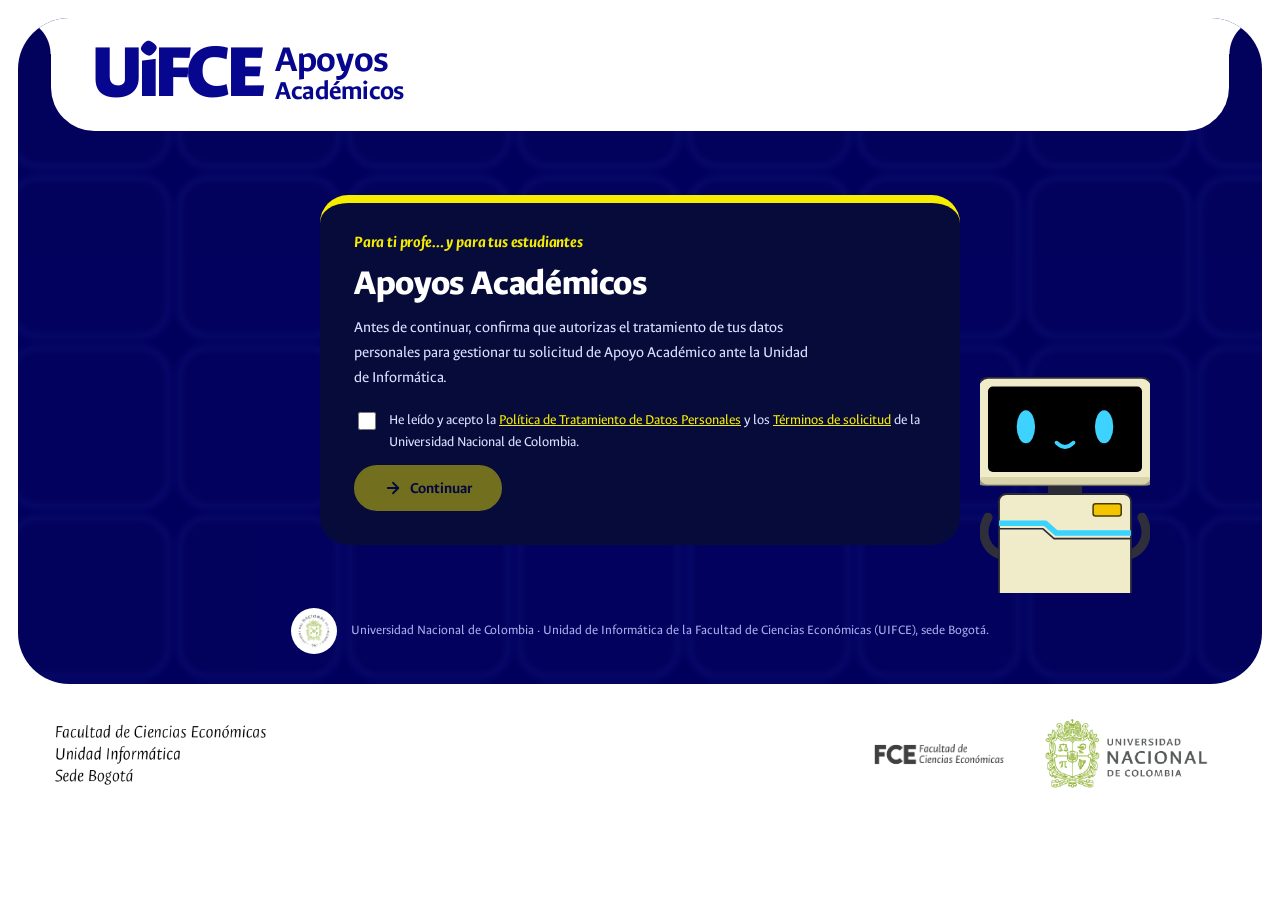
==== commit 7b80a269: "Logo animado de la Unidad de Informática en la pestaña del título - La pestaña alterna entre el títu" ====
--- a/acceso.html
+++ b/acceso.html
@@ -20,7 +20,7 @@
   <header class="poster-top" style="grid-template-columns:1fr">
     <a class="logo-tab" href="acceso.html" aria-label="UiFCE — Apoyos Académicos">
       <span class="tab-face tab-title"><span class="logo-mark">UiFCE</span><span class="logo-sub"><span>Apoyos</span><span>Académicos</span></span></span>
-      <span class="tab-face tab-official" role="img" aria-label="Logo oficial de la UIFCE: Unidad de Informática de la Facultad de Ciencias Económicas"></span>
+      <span class="tab-face tab-official" role="img" aria-label="Logo de la Unidad de Informática: UiFCE, Unidad de informática de la Facultad de Ciencias Económicas"><img alt="" data-gif="assets/logo-unidad-informatica-azul.gif" width="466" height="295"></span>
     </a>
   </header>
 
@@ -50,5 +50,6 @@
 <img class="banner-institucional" src="assets/banner-institucional.svg" alt="UIFCE — Unidad de Informática, Facultad de Ciencias Económicas, Universidad Nacional de Colombia, sede Bogotá">
 
 <script src="acceso.js"></script>
+<script src="logo-tab.js"></script>
 </body>
 </html>
--- a/styles.css
+++ b/styles.css
@@ -34,7 +34,7 @@
 
   --ease-out-strong: cubic-bezier(0.23, 1, 0.32, 1);
   --font-brand: "Ancizar Sans", "Inter", system-ui, -apple-system, "Segoe UI", sans-serif;
-  --font-accent: "Ancizar Serif", Georgia, serif;
+  --font-accent: "Ancizar Sans", "Inter", system-ui, sans-serif;
   --gutter: clamp(8px, 1.4vw, 20px);
 }
 
@@ -165,7 +165,8 @@
   text-decoration: none;
 }
 
-/* La pestaña alterna entre el título y el logo oficial de la UIFCE */
+/* La pestaña alterna entre el título y el logo animado (GIF) de la Unidad de Informática; el ciclo
+   de 14 s debe coincidir con CYCLE en logo-tab.js */
 .tab-face {
   grid-area: 1 / 1;
   display: flex;
@@ -173,32 +174,32 @@
   gap: clamp(8px, 1vw, 14px);
 }
 
-.tab-title { animation: tab-title 12s ease-in-out infinite; }
+.tab-title { animation: tab-title 14s ease-in-out infinite; }
 
 .tab-official {
   position: relative;
   opacity: 0;
-  animation: tab-official 12s ease-in-out infinite;
-}
-
-.tab-official::before {
-  content: "";
+  animation: tab-official 14s ease-in-out infinite;
+}
+
+.tab-official img {
   position: absolute;
-  inset: calc(-1 * clamp(6px, 0.9vw, 14px)) -8px calc(-1 * clamp(8px, 1vw, 16px));
-  background: var(--logo);
-  -webkit-mask: url("assets/logo-uifce.png") center / contain no-repeat;
-  mask: url("assets/logo-uifce.png") center / contain no-repeat;
+  top: calc(-1 * clamp(6px, 0.9vw, 14px));
+  left: -8px;
+  width: calc(100% + 16px);
+  height: calc(100% + clamp(6px, 0.9vw, 14px) + clamp(8px, 1vw, 16px));
+  object-fit: contain;
 }
 
 @keyframes tab-title {
-  0%, 42% { opacity: 1; }
-  50%, 92% { opacity: 0; }
+  0%, 40% { opacity: 1; }
+  47%, 90% { opacity: 0; }
   100% { opacity: 1; }
 }
 
 @keyframes tab-official {
-  0%, 42% { opacity: 0; }
-  50%, 92% { opacity: 1; }
+  0%, 40% { opacity: 0; }
+  47%, 90% { opacity: 1; }
   100% { opacity: 0; }
 }
 
@@ -329,7 +330,6 @@
 .area-card,
 .track,
 .step,
-.stat,
 .info-card,
 .page-head {
   position: relative;
@@ -406,6 +406,25 @@
 
 .area-card:active { transform: translateY(0) scale(0.99); }
 
+/* Flecha ligera: indica que la tarjeta se despliega (sin texto) */
+.area-chevron {
+  position: absolute;
+  top: 24px;
+  right: 26px;
+  width: 11px;
+  height: 11px;
+  border-right: 2.5px solid rgba(255, 255, 255, 0.55);
+  border-bottom: 2.5px solid rgba(255, 255, 255, 0.55);
+  border-radius: 1px;
+  transform: rotate(45deg);
+  transition: transform 0.2s var(--ease-out-strong), border-color 0.2s ease;
+}
+
+.area-card:hover .area-chevron {
+  border-color: var(--yellow);
+  transform: rotate(45deg) translate(2px, 2px);
+}
+
 .area-card h2 {
   font-size: clamp(1.3rem, 1.7vw, 1.6rem);
   line-height: 1.15;
@@ -477,46 +496,6 @@
   line-height: 1.15;
   color: var(--text-soft);
   text-wrap: balance;
-}
-
-/* ============================================================
-   Cifras
-   ============================================================ */
-
-.stats {
-  display: grid;
-  grid-template-columns: repeat(4, 1fr);
-  gap: clamp(14px, 1.6vw, 22px);
-  margin-top: clamp(22px, 2.4vw, 34px);
-}
-
-.stat:nth-child(1) { --accent: var(--c-docencia); }
-.stat:nth-child(2) { --accent: var(--c-analisis); }
-.stat:nth-child(3) { --accent: var(--c-gestion); }
-.stat:nth-child(4) { --accent: var(--c-investigacion); }
-
-.stat {
-  display: flex;
-  flex-direction: column;
-  gap: 2px;
-  padding: 16px 22px 18px;
-  border-top-width: 6px;
-}
-
-.stat-value {
-  font-variant-numeric: tabular-nums;
-  font-size: 2.2rem;
-  font-weight: 700;
-  line-height: 1.1;
-  color: var(--yellow);
-}
-
-.stat-label {
-  font-family: var(--font-accent);
-  font-style: italic;
-  font-size: 1.1rem;
-  line-height: 1.15;
-  color: var(--text-soft);
 }
 
 /* ============================================================
@@ -1188,40 +1167,7 @@
   color: var(--text-soft);
 }
 
-/* Recuadro blanco del QR: enlaza al formulario de solicitudes */
-.qr-box {
-  flex: 0 0 auto;
-  display: flex;
-  flex-direction: column;
-  align-items: center;
-  justify-content: center;
-  gap: 8px;
-  width: clamp(120px, 11vw, 160px);
-  aspect-ratio: 1;
-  padding: 10px;
-  border-radius: 18px;
-  background: #fff;
-  color: var(--logo);
-  font-size: 0.82rem;
-  font-weight: 700;
-  line-height: 1.2;
-  text-align: center;
-  text-decoration: none;
-  transition: transform 0.2s var(--ease-out-strong);
-}
-
-.qr-box:hover { transform: scale(1.04); }
-
-.qr-box svg {
-  width: 38px;
-  height: 38px;
-}
-
-.qr-box img {
-  width: 100%;
-  height: 100%;
-  object-fit: contain;
-}
+.cta-btn { margin-top: 16px; }
 
 /* Uifcito: la cabeza asoma sobre la tarjeta y el cuerpo queda recortado */
 .cta-robot {
@@ -1357,7 +1303,6 @@
   .logo-tab { order: -1; justify-self: center; }
   .top-card { margin-top: 0; }
   .poster-bottom { grid-template-columns: 1fr; gap: 64px; }
-  .stats { grid-template-columns: repeat(2, 1fr); }
 }
 
 @media (max-width: 640px) {
@@ -1371,8 +1316,7 @@
   .help-card { grid-template-columns: 1fr; gap: 10px; }
   .help-mail { grid-column: 1; }
   .cta-card { flex-direction: column; align-items: flex-start; padding: 24px 24px 150px; }
-  .cta-robot { right: 12px; width: 150px; top: auto; height: 190px; border-radius: 0 0 30px 0; }
-  .qr-box { width: 130px; }
+  .cta-robot { right: 12px; width: 116px; top: auto; height: 142px; border-radius: 0 0 30px 0; }
   .panel-foot { flex-direction: column; text-align: center; }
   .gate-card { padding: 24px 22px 28px; }
   .tile-grid { grid-template-columns: repeat(2, 1fr); gap: 12px; }
@@ -1386,6 +1330,8 @@
   .area-grid { gap: 12px; }
   .area-card { flex-direction: row; align-items: center; justify-content: flex-start; gap: 18px; min-height: 0; padding: 18px 20px; }
   .area-icon { flex: 0 0 auto; width: 52px; height: 52px; }
+  .area-chevron { top: 50%; right: 22px; margin-top: -8px; }
+  .area-card h2 { padding-right: 22px; }
 }
 
 /* ============================================================
@@ -1401,7 +1347,7 @@
 .logo-sub span:last-child  { font-size: clamp(1.15rem, 2.15vw, 2.05rem); }
 
 /* Textos de apoyo de la cartelera: cursiva en la misma familia */
-.kicker, .top-text, .mini-steps li, .stat-label, .help-text,
+.kicker, .top-text, .mini-steps li, .help-text,
 .cta-title, .cta-text, .note, .result-count, .card-meta dt, .group-count, .track-count {
   font-family: var(--font-accent);
   font-style: italic;
@@ -1412,7 +1358,6 @@
 .top-text { font-weight: 400; font-size: clamp(0.95rem, 1.1vw, 1.1rem); line-height: 1.35; }
 .top-text strong { font-weight: 700; }
 .mini-steps li { font-weight: 500; font-size: clamp(0.82rem, 0.95vw, 0.95rem); line-height: 1.15; }
-.stat-label { font-weight: 500; font-size: 0.9rem; }
 .help-text { font-weight: 400; font-size: clamp(0.9rem, 1.05vw, 1.02rem); line-height: 1.4; }
 .help-text strong { font-weight: 700; font-style: italic; }
 .cta-title { font-weight: 800; font-size: clamp(1.6rem, 2.4vw, 2.3rem); }
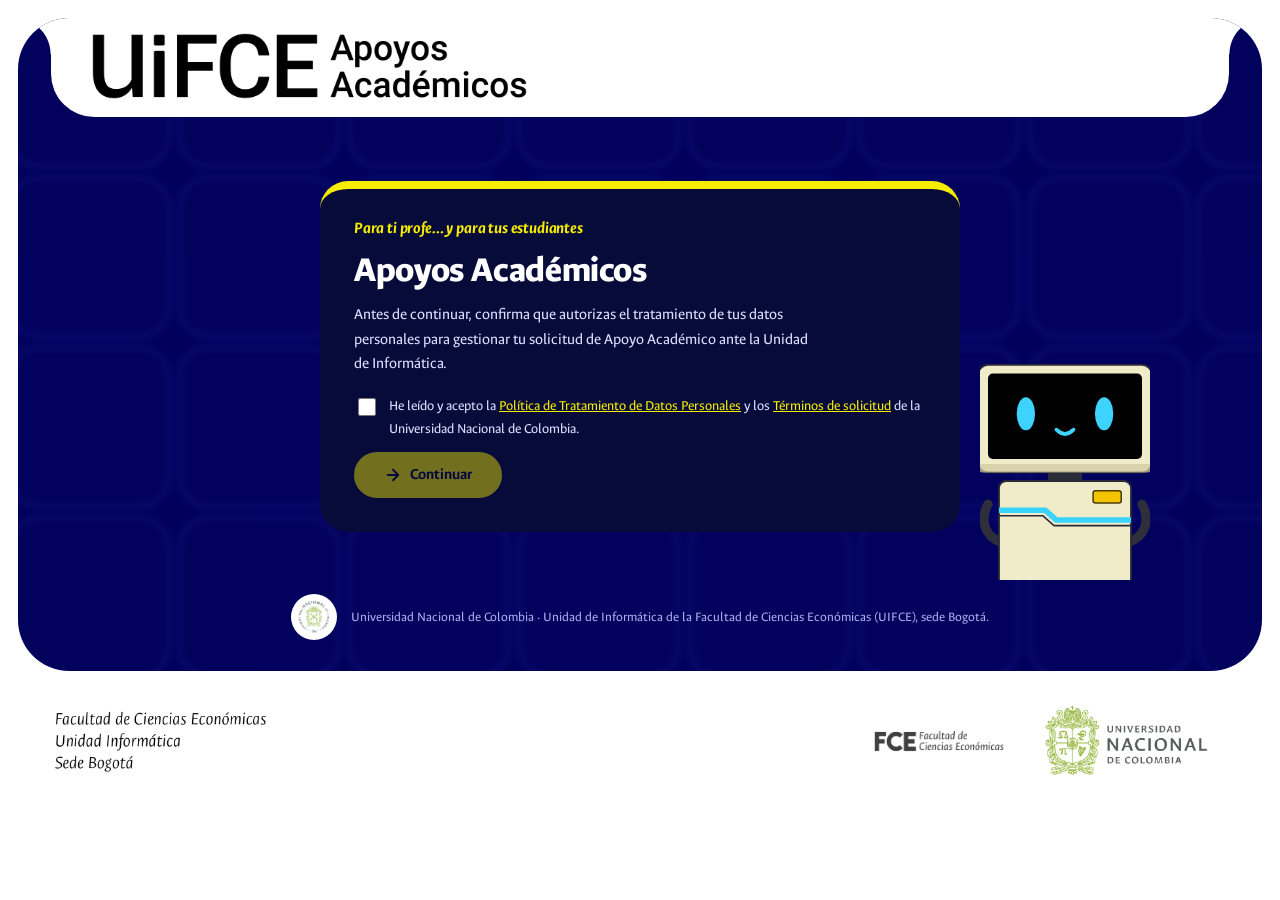
==== commit c0f1fe2b: "Logo Apoyos Académicos oficial, fichas con franja de categoría y tarjetas imprimibles - Logo del pro" ====
--- a/acceso.html
+++ b/acceso.html
@@ -19,8 +19,7 @@
 
   <header class="poster-top" style="grid-template-columns:1fr">
     <a class="logo-tab" href="acceso.html" aria-label="UiFCE — Apoyos Académicos">
-      <span class="tab-face tab-title"><span class="logo-mark">UiFCE</span><span class="logo-sub"><span>Apoyos</span><span>Académicos</span></span></span>
-      <span class="tab-face tab-official" role="img" aria-label="Logo de la Unidad de Informática: UiFCE, Unidad de informática de la Facultad de Ciencias Económicas"><img alt="" data-gif="assets/logo-unidad-informatica-azul.gif" width="466" height="295"></span>
+      <img class="logo-img" src="assets/logo-apoyos-academicos.png" alt="UiFCE — Apoyos Académicos" width="2400" height="364">
     </a>
   </header>
 
@@ -50,6 +49,5 @@
 <img class="banner-institucional" src="assets/banner-institucional.svg" alt="UIFCE — Unidad de Informática, Facultad de Ciencias Económicas, Universidad Nacional de Colombia, sede Bogotá">
 
 <script src="acceso.js"></script>
-<script src="logo-tab.js"></script>
 </body>
 </html>
--- a/styles.css
+++ b/styles.css
@@ -165,47 +165,11 @@
   text-decoration: none;
 }
 
-/* La pestaña alterna entre el título y el logo animado (GIF) de la Unidad de Informática; el ciclo
-   de 14 s debe coincidir con CYCLE en logo-tab.js */
-.tab-face {
-  grid-area: 1 / 1;
-  display: flex;
-  align-items: center;
-  gap: clamp(8px, 1vw, 14px);
-}
-
-.tab-title { animation: tab-title 14s ease-in-out infinite; }
-
-.tab-official {
-  position: relative;
-  opacity: 0;
-  animation: tab-official 14s ease-in-out infinite;
-}
-
-.tab-official img {
-  position: absolute;
-  top: calc(-1 * clamp(6px, 0.9vw, 14px));
-  left: -8px;
-  width: calc(100% + 16px);
-  height: calc(100% + clamp(6px, 0.9vw, 14px) + clamp(8px, 1vw, 16px));
-  object-fit: contain;
-}
-
-@keyframes tab-title {
-  0%, 40% { opacity: 1; }
-  47%, 90% { opacity: 0; }
-  100% { opacity: 1; }
-}
-
-@keyframes tab-official {
-  0%, 40% { opacity: 0; }
-  47%, 90% { opacity: 1; }
-  100% { opacity: 0; }
-}
-
-@media (prefers-reduced-motion: reduce) {
-  .tab-title, .tab-official { animation: none !important; }
-  .tab-official { opacity: 0; }
+/* Logo del proyecto: marca UiFCE original con "Apoyos Académicos" al lado */
+.logo-img {
+  display: block;
+  width: clamp(250px, 34vw, 540px);
+  height: auto;
 }
 
 .logo-tab::before,
@@ -227,27 +191,6 @@
   left: 100%;
   background: radial-gradient(circle at 100% 100%, transparent 35px, #fff 36px);
 }
-
-.logo-mark {
-  font-family: var(--font-brand);
-  font-weight: 700;
-  font-size: clamp(3rem, 6.2vw, 6rem);
-  line-height: 1;
-  letter-spacing: -0.04em;
-  -webkit-text-stroke: 0.03em currentColor;
-}
-
-.logo-sub {
-  display: flex;
-  flex-direction: column;
-  font-family: var(--font-brand);
-  font-weight: 600;
-  line-height: 0.92;
-  color: var(--logo);
-}
-
-.logo-sub span:first-child { font-size: clamp(1.9rem, 3.5vw, 3.3rem); }
-.logo-sub span:last-child  { font-size: clamp(1.45rem, 2.7vw, 2.55rem); }
 
 /* Mini pasos (¿Cómo solicitarlo?) */
 .mini-steps {
@@ -478,9 +421,10 @@
   width: 68px;
   height: 68px;
   padding: 10px;
-  border: 4px solid var(--yellow);
+  border: 2px solid rgba(255, 255, 255, 0.18);
+  border-top: 6px solid var(--accent, var(--yellow));
   border-radius: 18px;
-  background: var(--poster-bg);
+  background: var(--card);
 }
 
 .dlg-sw-logo img {
@@ -741,9 +685,11 @@
   width: 100%;
   aspect-ratio: 1;
   padding: clamp(8px, 1vw, 14px) clamp(8px, 1vw, 14px) clamp(12px, 1.4vw, 18px);
-  border: clamp(8px, 1vw, 13px) solid var(--yellow);
+  /* Ficha estilo cartelera: fondo azul marino, borde tenue y franja superior del color del área */
+  border: 2px solid rgba(255, 255, 255, 0.18);
+  border-top: clamp(8px, 1vw, 12px) solid var(--accent, var(--yellow));
   border-radius: clamp(24px, 2.6vw, 36px);
-  background: var(--poster-bg);
+  background: var(--card);
   color: var(--text);
   font: inherit;
   cursor: pointer;
@@ -752,7 +698,9 @@
 
 .sw-tile:hover {
   transform: translateY(-4px);
-  box-shadow: 0 10px 26px rgba(245, 236, 0, 0.28);
+  box-shadow: 0 10px 26px color-mix(in srgb, var(--accent, var(--yellow)) 35%, transparent);
+  border-color: color-mix(in srgb, var(--accent, var(--yellow)) 60%, transparent);
+  border-top-color: var(--accent, var(--yellow));
 }
 
 .sw-tile:active { transform: scale(0.98); }
@@ -819,9 +767,10 @@
   width: 78px;
   height: 78px;
   padding: 10px;
-  border: 5px solid var(--yellow);
+  border: 2px solid rgba(255, 255, 255, 0.18);
+  border-top: 7px solid var(--accent, var(--yellow));
   border-radius: 20px;
-  background: var(--poster-bg);
+  background: var(--card);
 }
 
 .dlg-logo img {
@@ -1322,7 +1271,7 @@
   .tile-grid { grid-template-columns: repeat(2, 1fr); gap: 12px; }
   .sw-name { font-size: 0.95rem; }
   .dlg-head { padding: 16px 16px 8px; gap: 12px; }
-  .dlg-logo { width: 60px; height: 60px; border-width: 4px; }
+  .dlg-logo { width: 60px; height: 60px; border-width: 2px; border-top-width: 6px; }
   .dlg-body { padding: 4px 16px 22px; }
   .area-tag { border-radius: 12px; line-height: 1.25; }
 
@@ -1340,11 +1289,6 @@
 
 h1, h2, h3 { font-weight: 800; letter-spacing: -0.01em; }
 
-/* Logo de la pestaña: peso máximo en lugar del trazo artificial */
-.logo-mark { font-weight: 900; -webkit-text-stroke: 0; letter-spacing: -0.045em; }
-.logo-sub { font-family: var(--font-brand); font-weight: 700; line-height: 0.95; letter-spacing: -0.02em; }
-.logo-sub span:first-child { font-size: clamp(1.6rem, 3vw, 2.9rem); }
-.logo-sub span:last-child  { font-size: clamp(1.15rem, 2.15vw, 2.05rem); }
 
 /* Textos de apoyo de la cartelera: cursiva en la misma familia */
 .kicker, .top-text, .mini-steps li, .help-text,
@@ -1366,3 +1310,49 @@
 .result-count { font-size: 1rem; }
 .card-meta dt { font-weight: 700; font-size: 0.95rem; }
 .group-count, .track-count { font-weight: 700; font-size: 1rem; }
+
+/* ============================================================
+   Apoyos clicables fuera del catálogo (inicio y rutas por área)
+   ============================================================ */
+
+.dlg-sw,
+.sw-link {
+  font: inherit;
+  color: inherit;
+  background: none;
+  border: 0;
+  cursor: pointer;
+  transition: transform 0.2s var(--ease-out-strong);
+}
+
+.dlg-sw { width: 100%; padding: 4px 0; border-radius: 14px; }
+.dlg-sw:hover { transform: translateY(-3px); }
+.dlg-sw:hover .dlg-sw-logo { border-color: rgba(255, 255, 255, 0.4); border-top-color: var(--accent, var(--yellow)); }
+.dlg-sw:hover .dlg-sw-name { color: var(--text); }
+
+.sw-link {
+  display: flex;
+  align-items: center;
+  gap: 10px;
+  width: 100%;
+  padding: 4px 8px;
+  margin: -4px -8px;
+  border-radius: 10px;
+  text-align: left;
+  font-size: inherit;
+}
+.sw-link:hover { background: rgba(255, 255, 255, 0.07); transform: translateX(3px); }
+.sw-link::after {
+  content: "";
+  flex: 0 0 auto;
+  width: 7px;
+  height: 7px;
+  margin-left: auto;
+  border-right: 2px solid var(--accent, var(--yellow));
+  border-top: 2px solid var(--accent, var(--yellow));
+  transform: rotate(45deg);
+  opacity: 0.7;
+}
+
+.dlg-sw:focus-visible,
+.sw-link:focus-visible { outline: 2px solid var(--yellow); outline-offset: 2px; }
